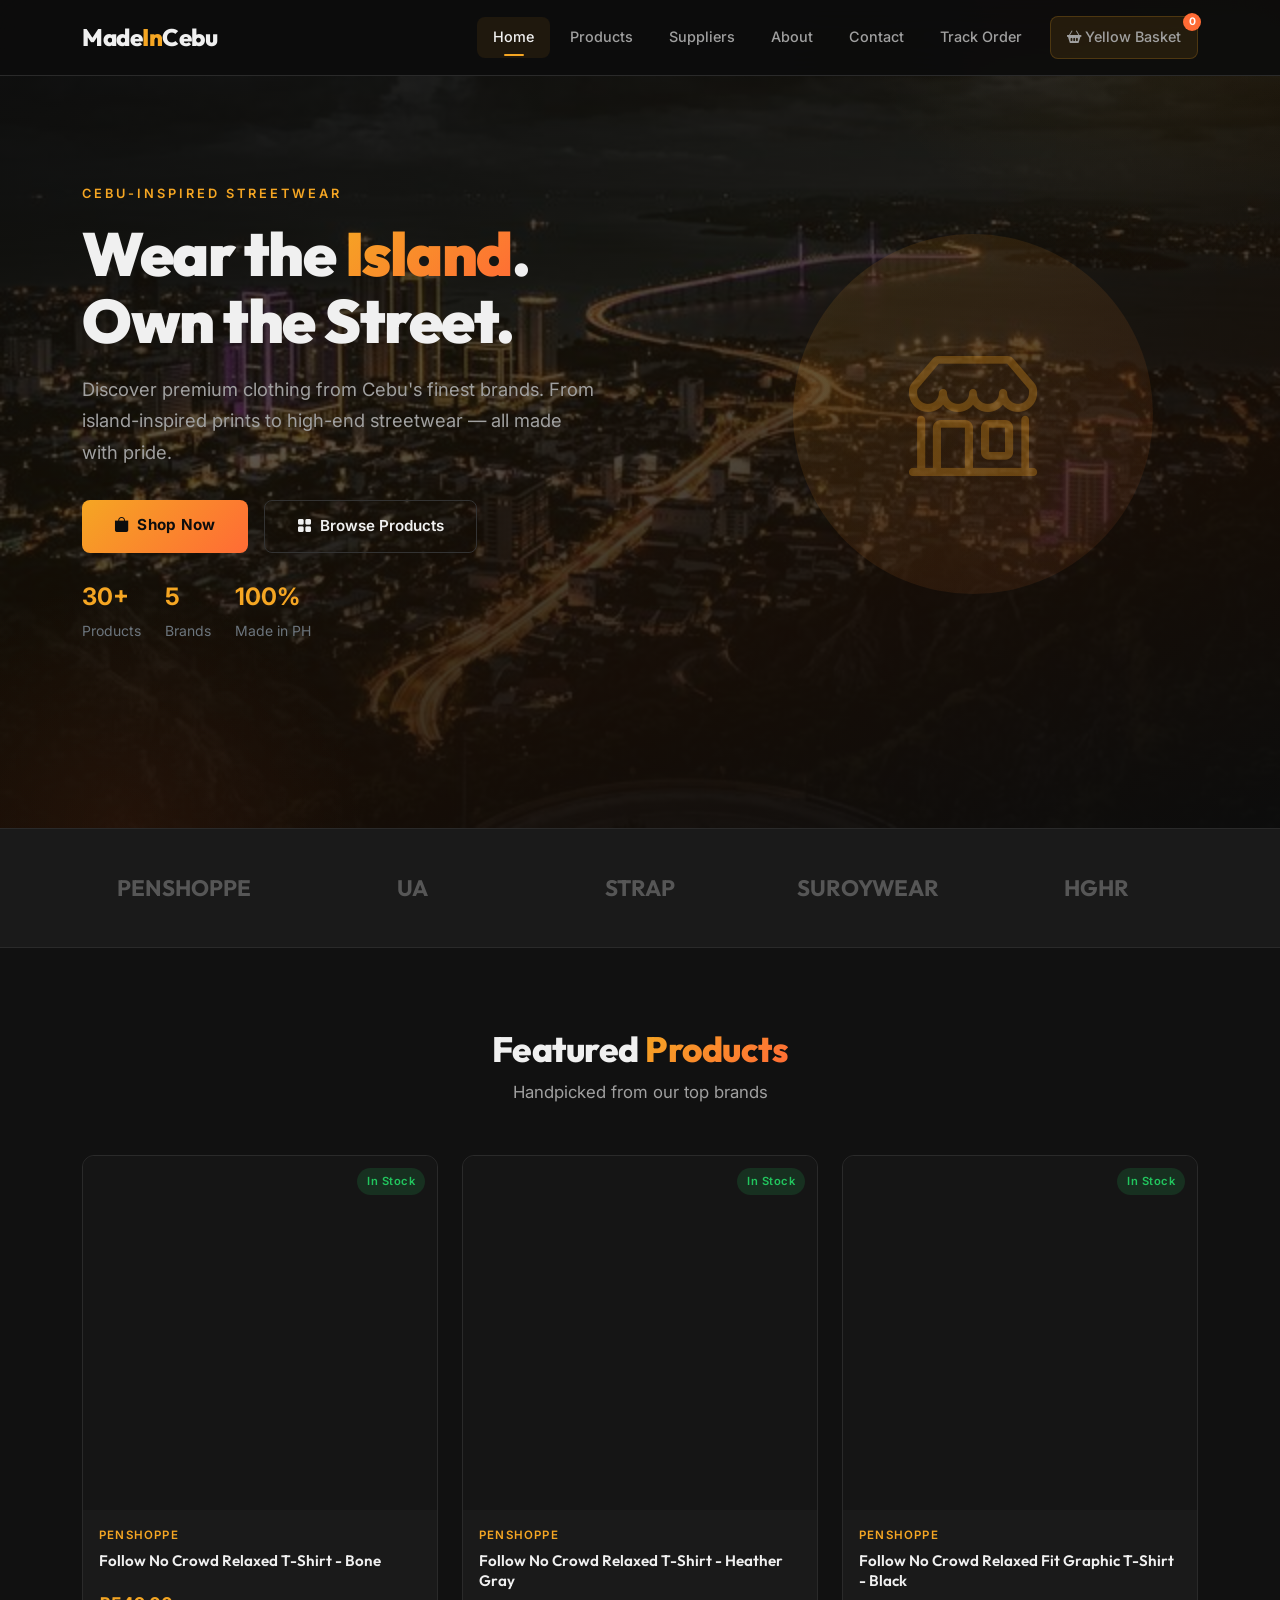
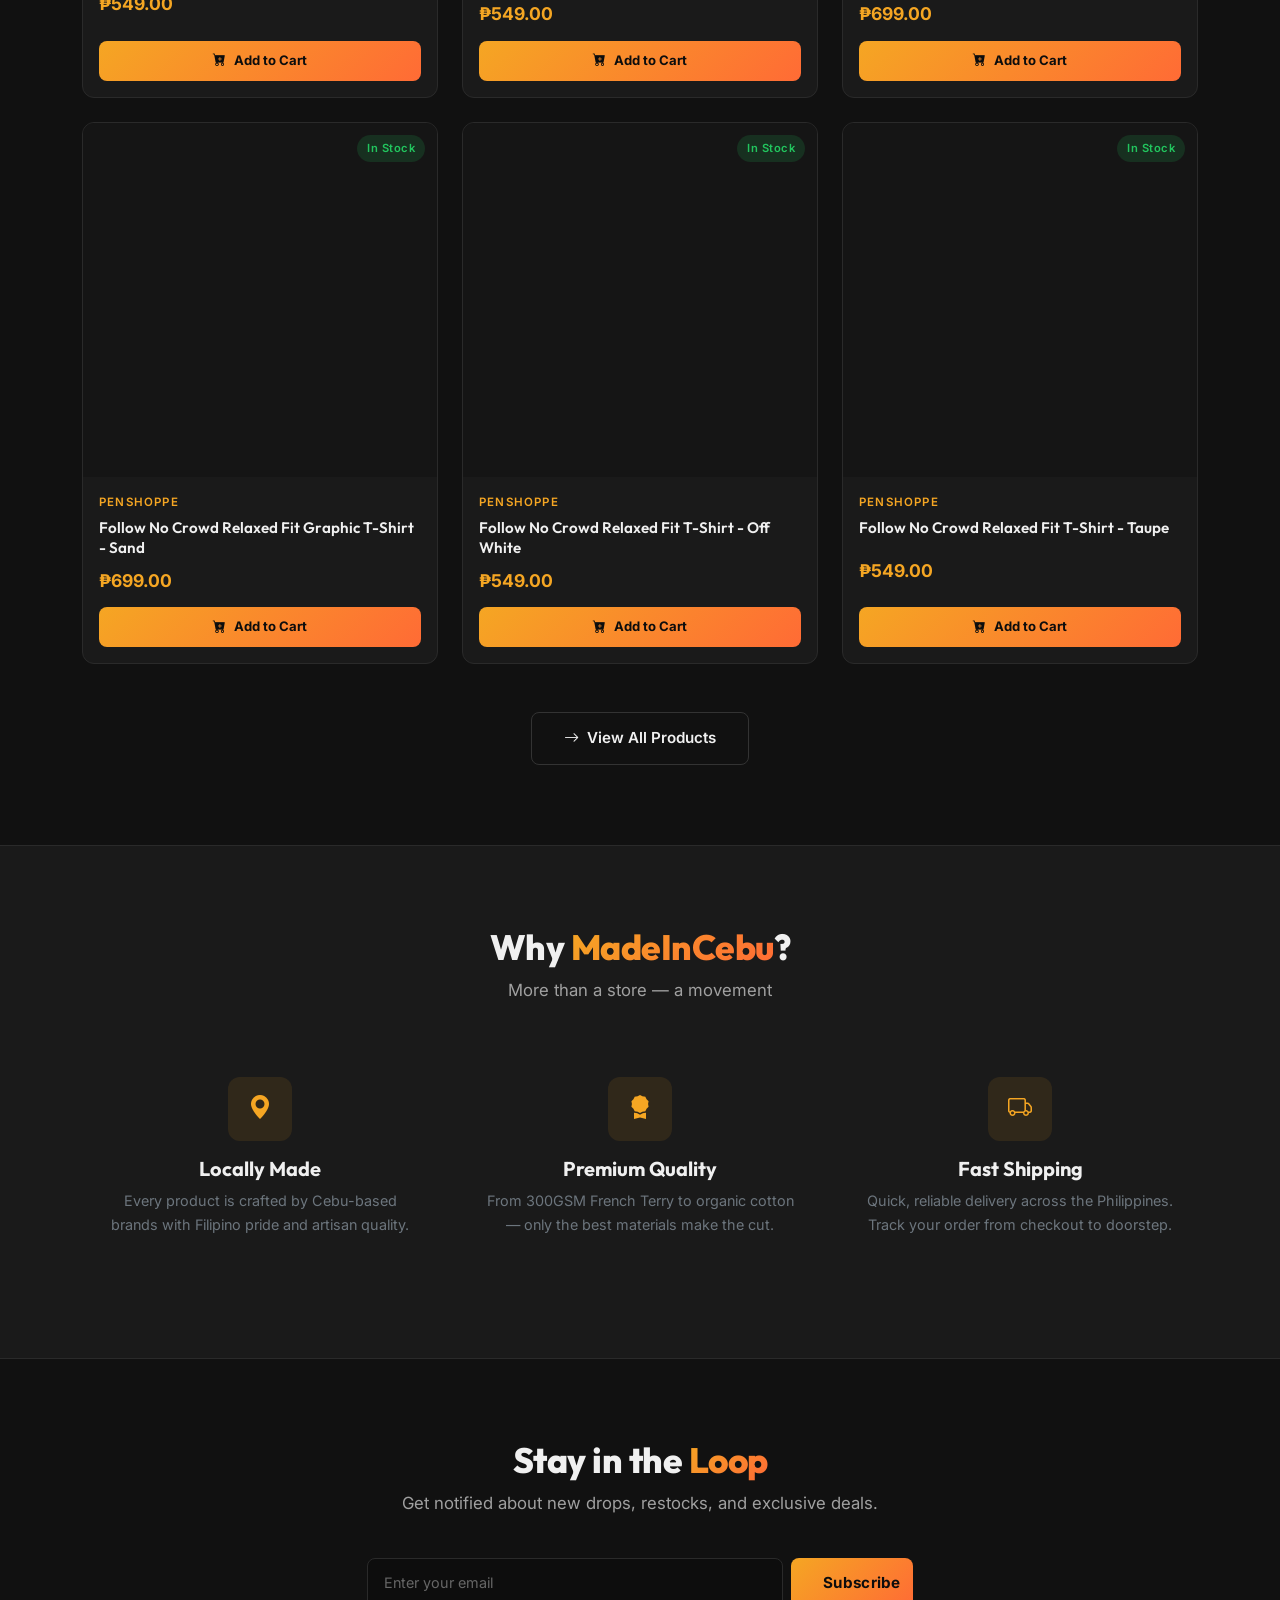
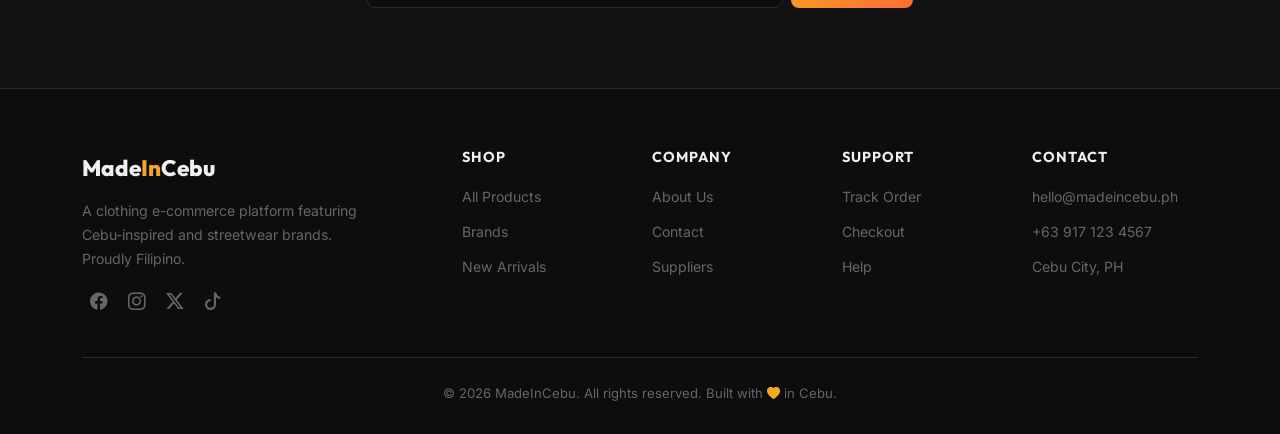
==== views/index.html @ ed2b70b2 "Initial" ====
<!DOCTYPE html>
<html lang="en">
<head>
  <meta charset="UTF-8">
  <meta name="viewport" content="width=device-width, initial-scale=1.0">
  <title>MadeInCebu — Cebu-Inspired Streetwear</title>
  <meta name="description" content="MadeInCebu is an online clothing store featuring Cebu-inspired and streetwear brands like Penshoppe, UA, Strap, SuroyWear, and HGHR.">
  <link href="https://cdn.jsdelivr.net/npm/bootstrap@5.3.3/dist/css/bootstrap.min.css" rel="stylesheet">
  <link href="https://cdn.jsdelivr.net/npm/bootstrap-icons@1.11.3/font/bootstrap-icons.min.css" rel="stylesheet">
  <link href="../styles/styles.css" rel="stylesheet">
</head>
<body>

  <!-- NAVBAR -->
  <nav class="navbar navbar-expand-lg navbar-mcebu fixed-top" id="mainNav">
    <div class="container">
      <a class="navbar-brand navbar-brand-mcebu" href="index.html">Made<span>In</span>Cebu</a>
      <button class="navbar-toggler navbar-toggler-mcebu" type="button" data-bs-toggle="collapse" data-bs-target="#navMenu">
        <span class="navbar-toggler-icon"></span>
      </button>
      <div class="collapse navbar-collapse" id="navMenu">
        <ul class="navbar-nav ms-auto align-items-lg-center gap-1">
          <li class="nav-item"><a class="nav-link active" href="index.html">Home</a></li>
          <li class="nav-item"><a class="nav-link" href="products.html">Products</a></li>
          <li class="nav-item"><a class="nav-link" href="suppliers.html">Suppliers</a></li>
          <li class="nav-item"><a class="nav-link" href="about.html">About</a></li>
          <li class="nav-item"><a class="nav-link" href="contact.html">Contact</a></li>
          <li class="nav-item"><a class="nav-link" href="order-status.html">Track Order</a></li>
          <li class="nav-item ms-lg-2">
            <a class="nav-link cart-btn" href="#" id="cartToggle">
              <i class="bi bi-basket2-fill"></i> Yellow Basket
              <span class="cart-badge" id="cartBadge">0</span>
            </a>
          </li>
        </ul>
      </div>
    </div>
  </nav>

  <!-- CART DRAWER -->
  <div class="cart-overlay" id="cartOverlay"></div>
  <div class="cart-drawer" id="cartDrawer">
    <div class="cart-drawer-header">
      <h5><i class="bi bi-basket2-fill" style="color:var(--primary)"></i> Yellow <span>Basket</span></h5>
      <button class="cart-close-btn" id="cartClose"><i class="bi bi-x-lg"></i></button>
    </div>
    <div class="cart-drawer-body" id="cartBody">
      <div class="cart-empty-msg" id="cartEmpty">
        <i class="bi bi-basket"></i>
        <p>Your basket is empty</p>
        <a href="products.html" class="btn btn-sm btn-outline-mcebu mt-2">Browse Products</a>
      </div>
      <div id="cartItems"></div>
    </div>
    <div class="cart-drawer-footer">
      <div class="cart-total-row">
        <span class="cart-total-label">Total</span>
        <span class="cart-total-value" id="cartTotal">₱0.00</span>
      </div>
      <a href="checkout.html" class="btn btn-checkout" id="checkoutBtn" disabled>Proceed to Checkout</a>
    </div>
  </div>

  <!-- HERO -->
  <section class="hero-section">
    <div class="container position-relative" style="z-index:2">
      <div class="row align-items-center">
        <div class="col-lg-7">
          <p class="text-uppercase fw-semibold mb-3" style="color:var(--primary);letter-spacing:3px;font-size:0.8rem;">Cebu-Inspired Streetwear</p>
          <h1 class="hero-title fade-in-up">Wear the <span class="text-gradient">Island</span>.<br>Own the Street.</h1>
          <p class="hero-subtitle fade-in-up stagger-1">Discover premium clothing from Cebu's finest brands. From island-inspired prints to high-end streetwear — all made with pride.</p>
          <div class="d-flex gap-3 flex-wrap fade-in-up stagger-2">
            <a href="products.html" class="btn btn-primary-mcebu"><i class="bi bi-bag-fill me-2"></i>Shop Now</a>
            <a href="products.html" class="btn btn-outline-mcebu"><i class="bi bi-grid-fill me-2"></i>Browse Products</a>
          </div>
          <div class="d-flex gap-4 mt-4 fade-in-up stagger-3">
            <div><span class="fw-bold fs-4" style="color:var(--primary)">30+</span><br><small class="text-secondary">Products</small></div>
            <div><span class="fw-bold fs-4" style="color:var(--primary)">5</span><br><small class="text-secondary">Brands</small></div>
            <div><span class="fw-bold fs-4" style="color:var(--primary)">100%</span><br><small class="text-secondary">Made in PH</small></div>
          </div>
        </div>
        <div class="col-lg-5 d-none d-lg-block text-center">
          <div style="width:360px;height:360px;border-radius:50%;background:linear-gradient(135deg,rgba(245,166,35,0.12),rgba(255,107,53,0.08));display:flex;align-items:center;justify-content:center;margin:0 auto;">
            <i class="bi bi-shop" style="font-size:8rem;color:rgba(245,166,35,0.3)"></i>
          </div>
        </div>
      </div>
    </div>
  </section>

  <!-- BRAND STRIP -->
  <section class="brand-strip">
    <div class="container">
      <div class="row align-items-center text-center g-4">
        <div class="col"><div class="brand-logo">PENSHOPPE</div></div>
        <div class="col"><div class="brand-logo">UA</div></div>
        <div class="col"><div class="brand-logo">STRAP</div></div>
        <div class="col"><div class="brand-logo">SUROYWEAR</div></div>
        <div class="col"><div class="brand-logo">HGHR</div></div>
      </div>
    </div>
  </section>

  <!-- FEATURED PRODUCTS -->
  <section class="section-padding">
    <div class="container">
      <div class="text-center mb-5">
        <h2 class="section-title">Featured <span class="text-gradient">Products</span></h2>
        <p class="section-subtitle">Handpicked from our top brands</p>
      </div>
      <div class="row g-4" id="featuredProducts">
        <!-- Loaded by JS -->
      </div>
      <div class="text-center mt-5">
        <a href="products.html" class="btn btn-outline-mcebu"><i class="bi bi-arrow-right me-2"></i>View All Products</a>
      </div>
    </div>
  </section>

  <!-- WHY MADEINCÉBU -->
  <section class="section-padding" style="background:var(--bg-card);border-top:1px solid var(--border-color);border-bottom:1px solid var(--border-color);">
    <div class="container">
      <div class="text-center mb-5">
        <h2 class="section-title">Why <span class="text-gradient">MadeInCebu</span>?</h2>
        <p class="section-subtitle">More than a store — a movement</p>
      </div>
      <div class="row g-4">
        <div class="col-md-4">
          <div class="text-center p-4">
            <div style="width:64px;height:64px;border-radius:var(--radius-md);background:rgba(245,166,35,0.1);display:flex;align-items:center;justify-content:center;margin:0 auto 16px;font-size:1.5rem;color:var(--primary)"><i class="bi bi-geo-alt-fill"></i></div>
            <h5 class="fw-bold mb-2">Locally Made</h5>
            <p class="text-secondary" style="font-size:0.9rem">Every product is crafted by Cebu-based brands with Filipino pride and artisan quality.</p>
          </div>
        </div>
        <div class="col-md-4">
          <div class="text-center p-4">
            <div style="width:64px;height:64px;border-radius:var(--radius-md);background:rgba(245,166,35,0.1);display:flex;align-items:center;justify-content:center;margin:0 auto 16px;font-size:1.5rem;color:var(--primary)"><i class="bi bi-award-fill"></i></div>
            <h5 class="fw-bold mb-2">Premium Quality</h5>
            <p class="text-secondary" style="font-size:0.9rem">From 300GSM French Terry to organic cotton — only the best materials make the cut.</p>
          </div>
        </div>
        <div class="col-md-4">
          <div class="text-center p-4">
            <div style="width:64px;height:64px;border-radius:var(--radius-md);background:rgba(245,166,35,0.1);display:flex;align-items:center;justify-content:center;margin:0 auto 16px;font-size:1.5rem;color:var(--primary)"><i class="bi bi-truck"></i></div>
            <h5 class="fw-bold mb-2">Fast Shipping</h5>
            <p class="text-secondary" style="font-size:0.9rem">Quick, reliable delivery across the Philippines. Track your order from checkout to doorstep.</p>
          </div>
        </div>
      </div>
    </div>
  </section>

  <!-- NEWSLETTER -->
  <section class="section-padding">
    <div class="container">
      <div class="row justify-content-center">
        <div class="col-lg-6 text-center">
          <h2 class="section-title">Stay in the <span class="text-gradient">Loop</span></h2>
          <p class="section-subtitle">Get notified about new drops, restocks, and exclusive deals.</p>
          <form class="d-flex gap-2" onsubmit="event.preventDefault();showToast('Thanks for subscribing!');">
            <input type="email" class="form-control form-control-dark flex-grow-1" placeholder="Enter your email" required>
            <button type="submit" class="btn btn-primary-mcebu" style="white-space:nowrap">Subscribe</button>
          </form>
        </div>
      </div>
    </div>
  </section>

  <!-- FOOTER -->
  <footer class="footer-mcebu">
    <div class="container">
      <div class="row g-4">
        <div class="col-lg-4">
          <div class="footer-brand">Made<span>In</span>Cebu</div>
          <p class="footer-text">A clothing e-commerce platform featuring Cebu-inspired and streetwear brands. Proudly Filipino.</p>
          <div class="footer-social mt-3">
            <a href="#"><i class="bi bi-facebook"></i></a>
            <a href="#"><i class="bi bi-instagram"></i></a>
            <a href="#"><i class="bi bi-twitter-x"></i></a>
            <a href="#"><i class="bi bi-tiktok"></i></a>
          </div>
        </div>
        <div class="col-6 col-lg-2">
          <h6 class="footer-heading">Shop</h6>
          <ul class="footer-links">
            <li><a href="products.html">All Products</a></li>
            <li><a href="suppliers.html">Brands</a></li>
            <li><a href="products.html">New Arrivals</a></li>
          </ul>
        </div>
        <div class="col-6 col-lg-2">
          <h6 class="footer-heading">Company</h6>
          <ul class="footer-links">
            <li><a href="about.html">About Us</a></li>
            <li><a href="contact.html">Contact</a></li>
            <li><a href="suppliers.html">Suppliers</a></li>
          </ul>
        </div>
        <div class="col-6 col-lg-2">
          <h6 class="footer-heading">Support</h6>
          <ul class="footer-links">
            <li><a href="order-status.html">Track Order</a></li>
            <li><a href="checkout.html">Checkout</a></li>
            <li><a href="contact.html">Help</a></li>
          </ul>
        </div>
        <div class="col-6 col-lg-2">
          <h6 class="footer-heading">Contact</h6>
          <ul class="footer-links">
            <li><a href="mailto:hello@madeincebu.ph">hello@madeincebu.ph</a></li>
            <li><a href="tel:+639171234567">+63 917 123 4567</a></li>
            <li><a href="#">Cebu City, PH</a></li>
          </ul>
        </div>
      </div>
      <div class="footer-bottom">
        &copy; 2026 MadeInCebu. All rights reserved. Built with <i class="bi bi-heart-fill" style="color:var(--primary)"></i> in Cebu.
      </div>
    </div>
  </footer>

  <!-- TOAST -->
  <div class="toast-mcebu" id="toastNotif"><i class="bi bi-check-circle-fill"></i> <span id="toastMsg"></span></div>

  <script src="https://cdn.jsdelivr.net/npm/bootstrap@5.3.3/dist/js/bootstrap.bundle.min.js"></script>
  <script src="../js/cart.js"></script>
  <script src="../js/app.js"></script>
</body>
</html>
---- styles/styles.css ----
/* ============================================
   MadeInCebu — Design System
   ============================================ */

@import url('https://fonts.googleapis.com/css2?family=Inter:wght@300;400;500;600;700;800;900&family=Outfit:wght@400;500;600;700;800&display=swap');

/* ---------- CSS Variables ---------- */
:root {
  --primary: #f5a623;
  --primary-dark: #d4891a;
  --primary-light: #ffd77a;
  --accent: #ff6b35;
  --bg-dark: #0d0d0d;
  --bg-card: #1a1a1a;
  --bg-card-hover: #222222;
  --bg-glass: rgba(26, 26, 26, 0.85);
  --bg-body: #111111;
  --text-primary: #f0f0f0;
  --text-secondary: #a0a0a0;
  --text-muted: #666666;
  --border-color: #2a2a2a;
  --border-light: #333333;
  --success: #22c55e;
  --danger: #ef4444;
  --warning: #f5a623;
  --info: #3b82f6;
  --radius-sm: 8px;
  --radius-md: 12px;
  --radius-lg: 16px;
  --radius-xl: 24px;
  --shadow-sm: 0 2px 8px rgba(0,0,0,0.3);
  --shadow-md: 0 4px 20px rgba(0,0,0,0.4);
  --shadow-lg: 0 8px 40px rgba(0,0,0,0.5);
  --shadow-glow: 0 0 30px rgba(245, 166, 35, 0.15);
  --transition: all 0.3s cubic-bezier(0.4, 0, 0.2, 1);
  --font-body: 'Inter', sans-serif;
  --font-heading: 'Outfit', sans-serif;
}

/* ---------- Reset & Base ---------- */
*, *::before, *::after { box-sizing: border-box; margin: 0; padding: 0; }

html { scroll-behavior: smooth; }

body {
  font-family: var(--font-body);
  background: var(--bg-body);
  color: var(--text-primary);
  line-height: 1.7;
  -webkit-font-smoothing: antialiased;
  overflow-x: hidden;
}

a { color: var(--primary); text-decoration: none; transition: var(--transition); }
a:hover { color: var(--primary-light); }

img { max-width: 100%; height: auto; display: block; }

h1, h2, h3, h4, h5, h6 {
  font-family: var(--font-heading);
  font-weight: 700;
  line-height: 1.2;
  color: var(--text-primary);
}

/* ---------- Utility Classes ---------- */
.section-padding { padding: 80px 0; }
.section-title {
  font-size: 2.2rem;
  font-weight: 800;
  letter-spacing: -0.5px;
  margin-bottom: 0.5rem;
}
.section-subtitle {
  color: var(--text-secondary);
  font-size: 1.05rem;
  margin-bottom: 2.5rem;
}
.text-gradient {
  background: linear-gradient(135deg, var(--primary), var(--accent));
  -webkit-background-clip: text;
  -webkit-text-fill-color: transparent;
  background-clip: text;
}
.badge-stock {
  font-size: 0.7rem;
  padding: 4px 10px;
  border-radius: 20px;
  font-weight: 600;
  letter-spacing: 0.5px;
}
.badge-in-stock { background: rgba(34,197,94,0.15); color: var(--success); }
.badge-low-stock { background: rgba(245,166,35,0.15); color: var(--warning); }
.badge-out-stock { background: rgba(239,68,68,0.15); color: var(--danger); }

/* ---------- Scrollbar ---------- */
::-webkit-scrollbar { width: 8px; }
::-webkit-scrollbar-track { background: var(--bg-dark); }
::-webkit-scrollbar-thumb { background: #333; border-radius: 4px; }
::-webkit-scrollbar-thumb:hover { background: #555; }

/* ============================================
   NAVBAR
   ============================================ */
.navbar-mcebu {
  background: rgba(13,13,13,0.92);
  backdrop-filter: blur(20px);
  -webkit-backdrop-filter: blur(20px);
  border-bottom: 1px solid var(--border-color);
  padding: 12px 0;
  transition: var(--transition);
  z-index: 1050;
}
.navbar-mcebu.scrolled {
  padding: 8px 0;
  box-shadow: var(--shadow-md);
}
.navbar-brand-mcebu {
  font-family: var(--font-heading);
  font-weight: 800;
  font-size: 1.5rem;
  color: var(--text-primary) !important;
  letter-spacing: -0.5px;
}
.navbar-brand-mcebu span { color: var(--primary); }
.navbar-mcebu .nav-link {
  color: var(--text-secondary) !important;
  font-weight: 500;
  font-size: 0.9rem;
  padding: 8px 16px !important;
  border-radius: var(--radius-sm);
  transition: var(--transition);
  position: relative;
}
.navbar-mcebu .nav-link:hover,
.navbar-mcebu .nav-link.active {
  color: var(--text-primary) !important;
  background: rgba(245,166,35,0.08);
}
.navbar-mcebu .nav-link.active::after {
  content: '';
  position: absolute;
  bottom: 2px;
  left: 50%;
  transform: translateX(-50%);
  width: 20px;
  height: 2px;
  background: var(--primary);
  border-radius: 2px;
}

/* Cart Badge */
.cart-btn {
  position: relative;
  background: rgba(245,166,35,0.1);
  border: 1px solid rgba(245,166,35,0.2);
  color: var(--primary) !important;
  padding: 8px 16px !important;
  border-radius: var(--radius-sm);
  font-weight: 600;
  cursor: pointer;
}
.cart-btn:hover { background: rgba(245,166,35,0.2); }
.cart-badge {
  position: absolute;
  top: -4px;
  right: -4px;
  background: var(--accent);
  color: #fff;
  font-size: 0.65rem;
  width: 18px;
  height: 18px;
  border-radius: 50%;
  display: flex;
  align-items: center;
  justify-content: center;
  font-weight: 700;
}

/* Mobile toggle */
.navbar-toggler-mcebu {
  border: 1px solid var(--border-light);
  padding: 6px 10px;
  border-radius: var(--radius-sm);
}
.navbar-toggler-mcebu .navbar-toggler-icon {
  background-image: url("data:image/svg+xml,%3Csvg xmlns='http://www.w3.org/2000/svg' width='24' height='24' viewBox='0 0 24 24' fill='none' stroke='%23f0f0f0' stroke-width='2'%3E%3Cline x1='3' y1='6' x2='21' y2='6'/%3E%3Cline x1='3' y1='12' x2='21' y2='12'/%3E%3Cline x1='3' y1='18' x2='21' y2='18'/%3E%3C/svg%3E");
}

/* ============================================
   HERO
   ============================================ */
.hero-section {
  min-height: 92vh;
  display: flex;
  align-items: center;
  background-color: #0d0d0d;
  background-image: 
    linear-gradient(160deg, rgba(13,13,13,0.95) 0%, rgba(26,18,7,0.7) 40%, rgba(26,15,7,0.85) 70%, rgba(13,13,13,0.95) 100%),
    url('../images/cebu-island.png');
  background-size: cover;
  background-position: center;
  position: relative;
  overflow: hidden;
}
.hero-section::before {
  content: '';
  position: absolute;
  top: -50%;
  right: -20%;
  width: 700px;
  height: 700px;
  background: radial-gradient(circle, rgba(245,166,35,0.08) 0%, transparent 70%);
  border-radius: 50%;
  animation: heroPulse 8s ease-in-out infinite;
}
.hero-section::after {
  content: '';
  position: absolute;
  bottom: -30%;
  left: -10%;
  width: 500px;
  height: 500px;
  background: radial-gradient(circle, rgba(255,107,53,0.06) 0%, transparent 70%);
  border-radius: 50%;
  animation: heroPulse 10s ease-in-out infinite reverse;
}
@keyframes heroPulse {
  0%, 100% { transform: scale(1); opacity: 0.6; }
  50% { transform: scale(1.15); opacity: 1; }
}
.hero-title {
  font-size: 3.8rem;
  font-weight: 900;
  letter-spacing: -1.5px;
  line-height: 1.1;
  margin-bottom: 1.2rem;
}
.hero-subtitle {
  font-size: 1.15rem;
  color: var(--text-secondary);
  max-width: 520px;
  margin-bottom: 2rem;
}

/* ---------- Buttons ---------- */
.btn-primary-mcebu {
  background: linear-gradient(135deg, var(--primary), var(--accent));
  border: none;
  color: #0d0d0d;
  font-weight: 700;
  padding: 14px 32px;
  border-radius: var(--radius-sm);
  font-size: 0.95rem;
  letter-spacing: 0.3px;
  transition: var(--transition);
  position: relative;
  overflow: hidden;
}
.btn-primary-mcebu::before {
  content: '';
  position: absolute;
  top: 0; left: -100%;
  width: 100%; height: 100%;
  background: linear-gradient(90deg, transparent, rgba(255,255,255,0.2), transparent);
  transition: left 0.5s;
}
.btn-primary-mcebu:hover { transform: translateY(-2px); box-shadow: 0 8px 25px rgba(245,166,35,0.3); color: #0d0d0d; }
.btn-primary-mcebu:hover::before { left: 100%; }

.btn-outline-mcebu {
  background: transparent;
  border: 1px solid var(--border-light);
  color: var(--text-primary);
  font-weight: 600;
  padding: 14px 32px;
  border-radius: var(--radius-sm);
  font-size: 0.95rem;
  transition: var(--transition);
}
.btn-outline-mcebu:hover {
  border-color: var(--primary);
  color: var(--primary);
  background: rgba(245,166,35,0.05);
  transform: translateY(-2px);
}

.btn-sm-mcebu {
  padding: 8px 18px;
  font-size: 0.82rem;
  border-radius: var(--radius-sm);
}

.btn-add-cart {
  background: linear-gradient(135deg, var(--primary), var(--accent));
  border: none;
  color: #0d0d0d;
  font-weight: 700;
  padding: 10px 20px;
  border-radius: var(--radius-sm);
  font-size: 0.82rem;
  width: 100%;
  transition: var(--transition);
}
.btn-add-cart:hover {
  transform: translateY(-2px);
  box-shadow: 0 6px 20px rgba(245,166,35,0.25);
  color: #0d0d0d;
}

/* ============================================
   PRODUCTS
   ============================================ */
.product-card {
  background: var(--bg-card);
  border: 1px solid var(--border-color);
  border-radius: var(--radius-md);
  overflow: hidden;
  transition: var(--transition);
  height: 100%;
  display: flex;
  flex-direction: column;
}
.product-card:hover {
  transform: translateY(-6px);
  border-color: rgba(245,166,35,0.2);
  box-shadow: var(--shadow-glow);
}
.product-card-img {
  width: 100%;
  aspect-ratio: 1;
  object-fit: cover;
  background: #151515;
  transition: var(--transition);
}
.product-card:hover .product-card-img { transform: scale(1.05); }
.product-card-img-wrap { overflow: hidden; position: relative; }
.product-card-img-wrap .badge-stock {
  position: absolute;
  top: 12px;
  right: 12px;
  z-index: 2;
}
.product-card-body {
  padding: 16px;
  flex: 1;
  display: flex;
  flex-direction: column;
}
.product-card-brand {
  font-size: 0.72rem;
  text-transform: uppercase;
  letter-spacing: 1.2px;
  color: var(--primary);
  font-weight: 600;
  margin-bottom: 6px;
}
.product-card-name {
  font-family: var(--font-heading);
  font-weight: 600;
  font-size: 0.95rem;
  margin-bottom: 8px;
  color: var(--text-primary);
  line-height: 1.3;
  display: -webkit-box;
  -webkit-line-clamp: 2;
  -webkit-box-orient: vertical;
  overflow: hidden;
}
.product-card-price {
  font-weight: 700;
  font-size: 1.1rem;
  color: var(--primary);
  margin-bottom: 12px;
  margin-top: auto;
}
.product-card-price .original-price {
  color: var(--text-muted);
  text-decoration: line-through;
  font-size: 0.85rem;
  font-weight: 400;
  margin-left: 6px;
}

/* ============================================
   BRAND STRIP
   ============================================ */
.brand-strip {
  background: var(--bg-card);
  border-top: 1px solid var(--border-color);
  border-bottom: 1px solid var(--border-color);
  padding: 40px 0;
}
.brand-logo {
  opacity: 0.45;
  transition: var(--transition);
  font-family: var(--font-heading);
  font-size: 1.4rem;
  font-weight: 700;
  color: var(--text-secondary);
  text-align: center;
}
.brand-logo:hover { opacity: 1; color: var(--primary); }

/* ============================================
   FILTERS SIDEBAR
   ============================================ */
.filter-sidebar {
  background: var(--bg-card);
  border: 1px solid var(--border-color);
  border-radius: var(--radius-md);
  padding: 24px;
  position: sticky;
  top: 90px;
}
.filter-title {
  font-family: var(--font-heading);
  font-size: 1rem;
  font-weight: 700;
  margin-bottom: 16px;
  color: var(--text-primary);
}
.filter-group { margin-bottom: 24px; }
.filter-group label {
  font-size: 0.85rem;
  font-weight: 600;
  margin-bottom: 10px;
  display: block;
  color: var(--text-secondary);
  text-transform: uppercase;
  letter-spacing: 0.8px;
}

.form-check-input:checked {
  background-color: var(--primary);
  border-color: var(--primary);
}
.form-check-label { color: var(--text-secondary); font-size: 0.88rem; }

/* Search */
.search-input {
  background: var(--bg-dark);
  border: 1px solid var(--border-color);
  color: var(--text-primary);
  border-radius: var(--radius-sm);
  padding: 12px 16px 12px 42px;
  font-size: 0.9rem;
  transition: var(--transition);
  width: 100%;
}
.search-input:focus {
  outline: none;
  border-color: var(--primary);
  box-shadow: 0 0 0 3px rgba(245,166,35,0.1);
  background: var(--bg-card);
}
.search-input::placeholder { color: var(--text-muted); }
.search-wrap {
  position: relative;
}
.search-wrap .search-icon {
  position: absolute;
  left: 14px;
  top: 50%;
  transform: translateY(-50%);
  color: var(--text-muted);
  font-size: 0.9rem;
}

/* Price range */
.form-range::-webkit-slider-thumb { background: var(--primary); }
.form-range::-moz-range-thumb { background: var(--primary); }
.price-display {
  font-weight: 700;
  color: var(--primary);
  font-size: 0.9rem;
}

/* ============================================
   PRODUCT DETAIL PAGE
   ============================================ */
.detail-img {
  width: 100%;
  border-radius: var(--radius-md);
  background: var(--bg-card);
  border: 1px solid var(--border-color);
}
.detail-brand {
  font-size: 0.8rem;
  text-transform: uppercase;
  letter-spacing: 1.5px;
  color: var(--primary);
  font-weight: 600;
}
.detail-name {
  font-size: 2rem;
  font-weight: 800;
  margin: 8px 0 12px;
}
.detail-price {
  font-size: 1.8rem;
  font-weight: 700;
  color: var(--primary);
}
.detail-desc {
  color: var(--text-secondary);
  line-height: 1.8;
  margin: 20px 0;
}
.detail-specs { margin: 20px 0; }
.detail-specs dt {
  color: var(--text-muted);
  font-size: 0.82rem;
  text-transform: uppercase;
  letter-spacing: 0.8px;
  font-weight: 600;
}
.detail-specs dd {
  color: var(--text-primary);
  font-weight: 500;
  margin-bottom: 12px;
}
.size-btn {
  border: 1px solid var(--border-light);
  background: var(--bg-dark);
  color: var(--text-secondary);
  padding: 8px 18px;
  border-radius: var(--radius-sm);
  font-size: 0.82rem;
  font-weight: 600;
  cursor: pointer;
  transition: var(--transition);
}
.size-btn:hover, .size-btn.active {
  border-color: var(--primary);
  color: var(--primary);
  background: rgba(245,166,35,0.08);
}

/* ============================================
   REVIEWS
   ============================================ */
.review-card {
  background: var(--bg-card);
  border: 1px solid var(--border-color);
  border-radius: var(--radius-md);
  padding: 20px;
  margin-bottom: 16px;
}
.review-author {
  font-weight: 600;
  color: var(--text-primary);
}
.review-date {
  font-size: 0.78rem;
  color: var(--text-muted);
}
.review-stars { color: var(--primary); font-size: 0.85rem; }
.review-text { color: var(--text-secondary); margin-top: 8px; font-size: 0.92rem; }

/* ============================================
   YELLOW BASKET (Cart Drawer)
   ============================================ */
.cart-overlay {
  position: fixed;
  inset: 0;
  background: rgba(0,0,0,0.6);
  z-index: 1060;
  opacity: 0;
  visibility: hidden;
  transition: var(--transition);
}
.cart-overlay.open { opacity: 1; visibility: visible; }

.cart-drawer {
  position: fixed;
  top: 0;
  right: -420px;
  width: 400px;
  max-width: 90vw;
  height: 100vh;
  background: var(--bg-dark);
  border-left: 1px solid var(--border-color);
  z-index: 1070;
  transition: right 0.35s cubic-bezier(0.4, 0, 0.2, 1);
  display: flex;
  flex-direction: column;
}
.cart-drawer.open { right: 0; }

.cart-drawer-header {
  padding: 20px 24px;
  border-bottom: 1px solid var(--border-color);
  display: flex;
  align-items: center;
  justify-content: space-between;
}
.cart-drawer-header h5 {
  font-family: var(--font-heading);
  font-weight: 700;
  margin: 0;
  font-size: 1.1rem;
}
.cart-drawer-header h5 span { color: var(--primary); }
.cart-close-btn {
  background: none;
  border: none;
  color: var(--text-secondary);
  font-size: 1.3rem;
  cursor: pointer;
  padding: 4px;
  transition: var(--transition);
}
.cart-close-btn:hover { color: var(--text-primary); }

.cart-drawer-body {
  flex: 1;
  overflow-y: auto;
  padding: 16px 24px;
}
.cart-item {
  display: flex;
  gap: 14px;
  padding: 14px 0;
  border-bottom: 1px solid var(--border-color);
  align-items: center;
}
.cart-item-img {
  width: 64px;
  height: 64px;
  border-radius: var(--radius-sm);
  object-fit: cover;
  background: var(--bg-card);
  flex-shrink: 0;
}
.cart-item-info { flex: 1; min-width: 0; }
.cart-item-name {
  font-weight: 600;
  font-size: 0.85rem;
  color: var(--text-primary);
  white-space: nowrap;
  overflow: hidden;
  text-overflow: ellipsis;
}
.cart-item-brand { font-size: 0.72rem; color: var(--text-muted); text-transform: uppercase; letter-spacing: 0.8px; }
.cart-item-price { font-weight: 700; color: var(--primary); font-size: 0.9rem; }
.cart-item-qty {
  display: flex;
  align-items: center;
  gap: 8px;
  margin-top: 6px;
}
.qty-btn {
  width: 26px;
  height: 26px;
  border-radius: 6px;
  border: 1px solid var(--border-light);
  background: var(--bg-card);
  color: var(--text-primary);
  display: flex;
  align-items: center;
  justify-content: center;
  font-size: 0.85rem;
  cursor: pointer;
  transition: var(--transition);
}
.qty-btn:hover { border-color: var(--primary); color: var(--primary); }
.qty-value { font-weight: 600; font-size: 0.85rem; min-width: 20px; text-align: center; }
.cart-item-remove {
  background: none;
  border: none;
  color: var(--text-muted);
  cursor: pointer;
  font-size: 0.9rem;
  padding: 4px;
  transition: var(--transition);
}
.cart-item-remove:hover { color: var(--danger); }
.cart-empty-msg {
  text-align: center;
  padding: 60px 20px;
  color: var(--text-muted);
}
.cart-empty-msg i { font-size: 3rem; margin-bottom: 16px; display: block; color: var(--border-light); }

.cart-drawer-footer {
  padding: 20px 24px;
  border-top: 1px solid var(--border-color);
}
.cart-total-row {
  display: flex;
  justify-content: space-between;
  align-items: center;
  margin-bottom: 16px;
}
.cart-total-label { font-weight: 600; color: var(--text-secondary); }
.cart-total-value { font-weight: 800; font-size: 1.3rem; color: var(--primary); }
.btn-checkout {
  background: linear-gradient(135deg, var(--primary), var(--accent));
  border: none;
  color: #0d0d0d;
  font-weight: 700;
  padding: 14px;
  border-radius: var(--radius-sm);
  width: 100%;
  font-size: 0.95rem;
  cursor: pointer;
  transition: var(--transition);
}
.btn-checkout:hover {
  transform: translateY(-2px);
  box-shadow: 0 6px 20px rgba(245,166,35,0.3);
}
.btn-checkout:disabled { opacity: 0.5; transform: none; cursor: not-allowed; }

/* ============================================
   CHECKOUT PAGE
   ============================================ */
.checkout-section { background: var(--bg-body); }
.checkout-card {
  background: var(--bg-card);
  border: 1px solid var(--border-color);
  border-radius: var(--radius-md);
  padding: 28px;
}
.checkout-card h5 {
  font-family: var(--font-heading);
  font-weight: 700;
  margin-bottom: 20px;
  font-size: 1.1rem;
}
.form-control-dark {
  background: var(--bg-dark);
  border: 1px solid var(--border-color);
  color: var(--text-primary);
  border-radius: var(--radius-sm);
  padding: 12px 16px;
  font-size: 0.9rem;
  transition: var(--transition);
}
.form-control-dark:focus {
  outline: none;
  border-color: var(--primary);
  box-shadow: 0 0 0 3px rgba(245,166,35,0.1);
  background: var(--bg-card);
  color: var(--text-primary);
}
.form-control-dark::placeholder { color: var(--text-muted); }
.form-label-dark {
  color: var(--text-secondary);
  font-weight: 600;
  font-size: 0.82rem;
  text-transform: uppercase;
  letter-spacing: 0.6px;
  margin-bottom: 6px;
}

/* ============================================
   ORDER STATUS
   ============================================ */
.order-tracker {
  display: flex;
  justify-content: space-between;
  position: relative;
  margin: 40px 0;
}
.order-tracker::before {
  content: '';
  position: absolute;
  top: 24px;
  left: 10%;
  right: 10%;
  height: 3px;
  background: var(--border-color);
  z-index: 0;
}
.order-tracker .progress-bar-fill {
  position: absolute;
  top: 24px;
  left: 10%;
  height: 3px;
  background: linear-gradient(90deg, var(--primary), var(--accent));
  z-index: 1;
  transition: width 1s ease;
  border-radius: 3px;
  width: 0%;
  max-width: 80%; /* Total width of the track line */
}
.tracker-step {
  text-align: center;
  z-index: 2;
  flex: 1;
}
.tracker-icon {
  width: 50px;
  height: 50px;
  border-radius: 50%;
  background: var(--bg-card);
  border: 3px solid var(--border-color);
  display: flex;
  align-items: center;
  justify-content: center;
  margin: 0 auto 10px;
  font-size: 1.1rem;
  color: var(--text-muted);
  transition: var(--transition);
}
.tracker-step.active .tracker-icon {
  background: linear-gradient(135deg, var(--primary), var(--accent));
  border-color: var(--primary);
  color: #0d0d0d;
}
.tracker-step.completed .tracker-icon {
  background: var(--success);
  border-color: var(--success);
  color: #fff;
}
.tracker-label {
  font-size: 0.8rem;
  font-weight: 600;
  color: var(--text-muted);
  transition: var(--transition);
}
.tracker-step.active .tracker-label,
.tracker-step.completed .tracker-label { color: var(--text-primary); }

/* ============================================
   SUPPLIERS / ABOUT / CONTACT
   ============================================ */
.supplier-card {
  background: var(--bg-card);
  border: 1px solid var(--border-color);
  border-radius: var(--radius-md);
  padding: 32px;
  text-align: center;
  transition: var(--transition);
  height: 100%;
}
.supplier-card:hover {
  transform: translateY(-6px);
  border-color: rgba(245,166,35,0.2);
  box-shadow: var(--shadow-glow);
}
.supplier-logo {
  font-family: var(--font-heading);
  font-size: 1.8rem;
  font-weight: 800;
  color: var(--primary);
  margin-bottom: 12px;
}
.supplier-desc {
  color: var(--text-secondary);
  font-size: 0.9rem;
  margin-bottom: 20px;
}

.about-card {
  background: var(--bg-card);
  border: 1px solid var(--border-color);
  border-radius: var(--radius-md);
  padding: 32px;
  text-align: center;
  transition: var(--transition);
}
.about-card:hover {
  border-color: rgba(245,166,35,0.15);
}
.founder-avatar {
  width: 80px;
  height: 80px;
  border-radius: 50%;
  background: linear-gradient(135deg, var(--primary), var(--accent));
  display: flex;
  align-items: center;
  justify-content: center;
  margin: 0 auto 16px;
  font-size: 1.8rem;
  color: #0d0d0d;
  font-weight: 800;
  font-family: var(--font-heading);
}

.contact-card {
  background: var(--bg-card);
  border: 1px solid var(--border-color);
  border-radius: var(--radius-md);
  padding: 28px;
}
.contact-icon {
  width: 48px;
  height: 48px;
  border-radius: var(--radius-sm);
  background: rgba(245,166,35,0.1);
  display: flex;
  align-items: center;
  justify-content: center;
  color: var(--primary);
  font-size: 1.2rem;
  margin-bottom: 12px;
}

/* ============================================
   PAGE HEADER (inner pages)
   ============================================ */
.page-header {
  background: linear-gradient(160deg, #0d0d0d, #1a1207, #0d0d0d);
  padding: 100px 0 50px;
  text-align: center;
  border-bottom: 1px solid var(--border-color);
}
.page-header h1 {
  font-size: 2.5rem;
  font-weight: 800;
}
.page-header p {
  color: var(--text-secondary);
  max-width: 500px;
  margin: 10px auto 0;
}

/* ============================================
   FOOTER
   ============================================ */
.footer-mcebu {
  background: var(--bg-dark);
  border-top: 1px solid var(--border-color);
  padding: 60px 0 30px;
}
.footer-brand {
  font-family: var(--font-heading);
  font-weight: 800;
  font-size: 1.4rem;
  color: var(--text-primary);
  margin-bottom: 12px;
}
.footer-brand span { color: var(--primary); }
.footer-text {
  color: var(--text-muted);
  font-size: 0.88rem;
  line-height: 1.7;
  max-width: 300px;
}
.footer-heading {
  font-family: var(--font-heading);
  font-weight: 700;
  font-size: 0.9rem;
  text-transform: uppercase;
  letter-spacing: 1px;
  color: var(--text-primary);
  margin-bottom: 16px;
}
.footer-links { list-style: none; padding: 0; }
.footer-links li { margin-bottom: 8px; }
.footer-links a {
  color: var(--text-muted);
  font-size: 0.88rem;
  transition: var(--transition);
}
.footer-links a:hover { color: var(--primary); padding-left: 4px; }
.footer-bottom {
  border-top: 1px solid var(--border-color);
  margin-top: 40px;
  padding-top: 24px;
  text-align: center;
  color: var(--text-muted);
  font-size: 0.82rem;
}
.footer-social a {
  color: var(--text-muted);
  font-size: 1.1rem;
  margin: 0 8px;
  transition: var(--transition);
}
.footer-social a:hover { color: var(--primary); transform: translateY(-2px); }

/* ============================================
   TOAST NOTIFICATION
   ============================================ */
.toast-mcebu {
  position: fixed;
  bottom: 24px;
  right: 24px;
  background: var(--bg-card);
  border: 1px solid rgba(245,166,35,0.3);
  border-radius: var(--radius-md);
  padding: 16px 24px;
  color: var(--text-primary);
  font-size: 0.9rem;
  font-weight: 500;
  z-index: 1100;
  box-shadow: var(--shadow-lg);
  transform: translateY(100px);
  opacity: 0;
  transition: all 0.4s cubic-bezier(0.4, 0, 0.2, 1);
}
.toast-mcebu.show { transform: translateY(0); opacity: 1; }
.toast-mcebu i { color: var(--primary); margin-right: 8px; }

/* ============================================
   ANIMATIONS
   ============================================ */
.fade-in-up {
  opacity: 0;
  transform: translateY(30px);
  animation: fadeInUp 0.6s forwards;
}
@keyframes fadeInUp {
  to { opacity: 1; transform: translateY(0); }
}
.stagger-1 { animation-delay: 0.1s; }
.stagger-2 { animation-delay: 0.2s; }
.stagger-3 { animation-delay: 0.3s; }
.stagger-4 { animation-delay: 0.4s; }

/* ============================================
   RESPONSIVE
   ============================================ */
@media (max-width: 991px) {
  .hero-title { font-size: 2.6rem; }
  .section-title { font-size: 1.8rem; }
  .filter-sidebar { position: static; margin-bottom: 24px; }
  .order-tracker { flex-wrap: wrap; gap: 16px; }
  .order-tracker::before, .order-tracker .progress-bar-fill { display: none; }
}

@media (max-width: 575px) {
  .hero-section { min-height: 80vh; }
  .hero-title { font-size: 2rem; }
  .hero-subtitle { font-size: 1rem; }
  .section-padding { padding: 50px 0; }
  .section-title { font-size: 1.5rem; }
  .btn-primary-mcebu, .btn-outline-mcebu { padding: 12px 24px; font-size: 0.88rem; }
  .cart-drawer { width: 100%; max-width: 100vw; }
  .detail-name { font-size: 1.5rem; }
  .detail-price { font-size: 1.4rem; }
  .page-header { padding: 80px 0 40px; }
  .page-header h1 { font-size: 1.8rem; }
}
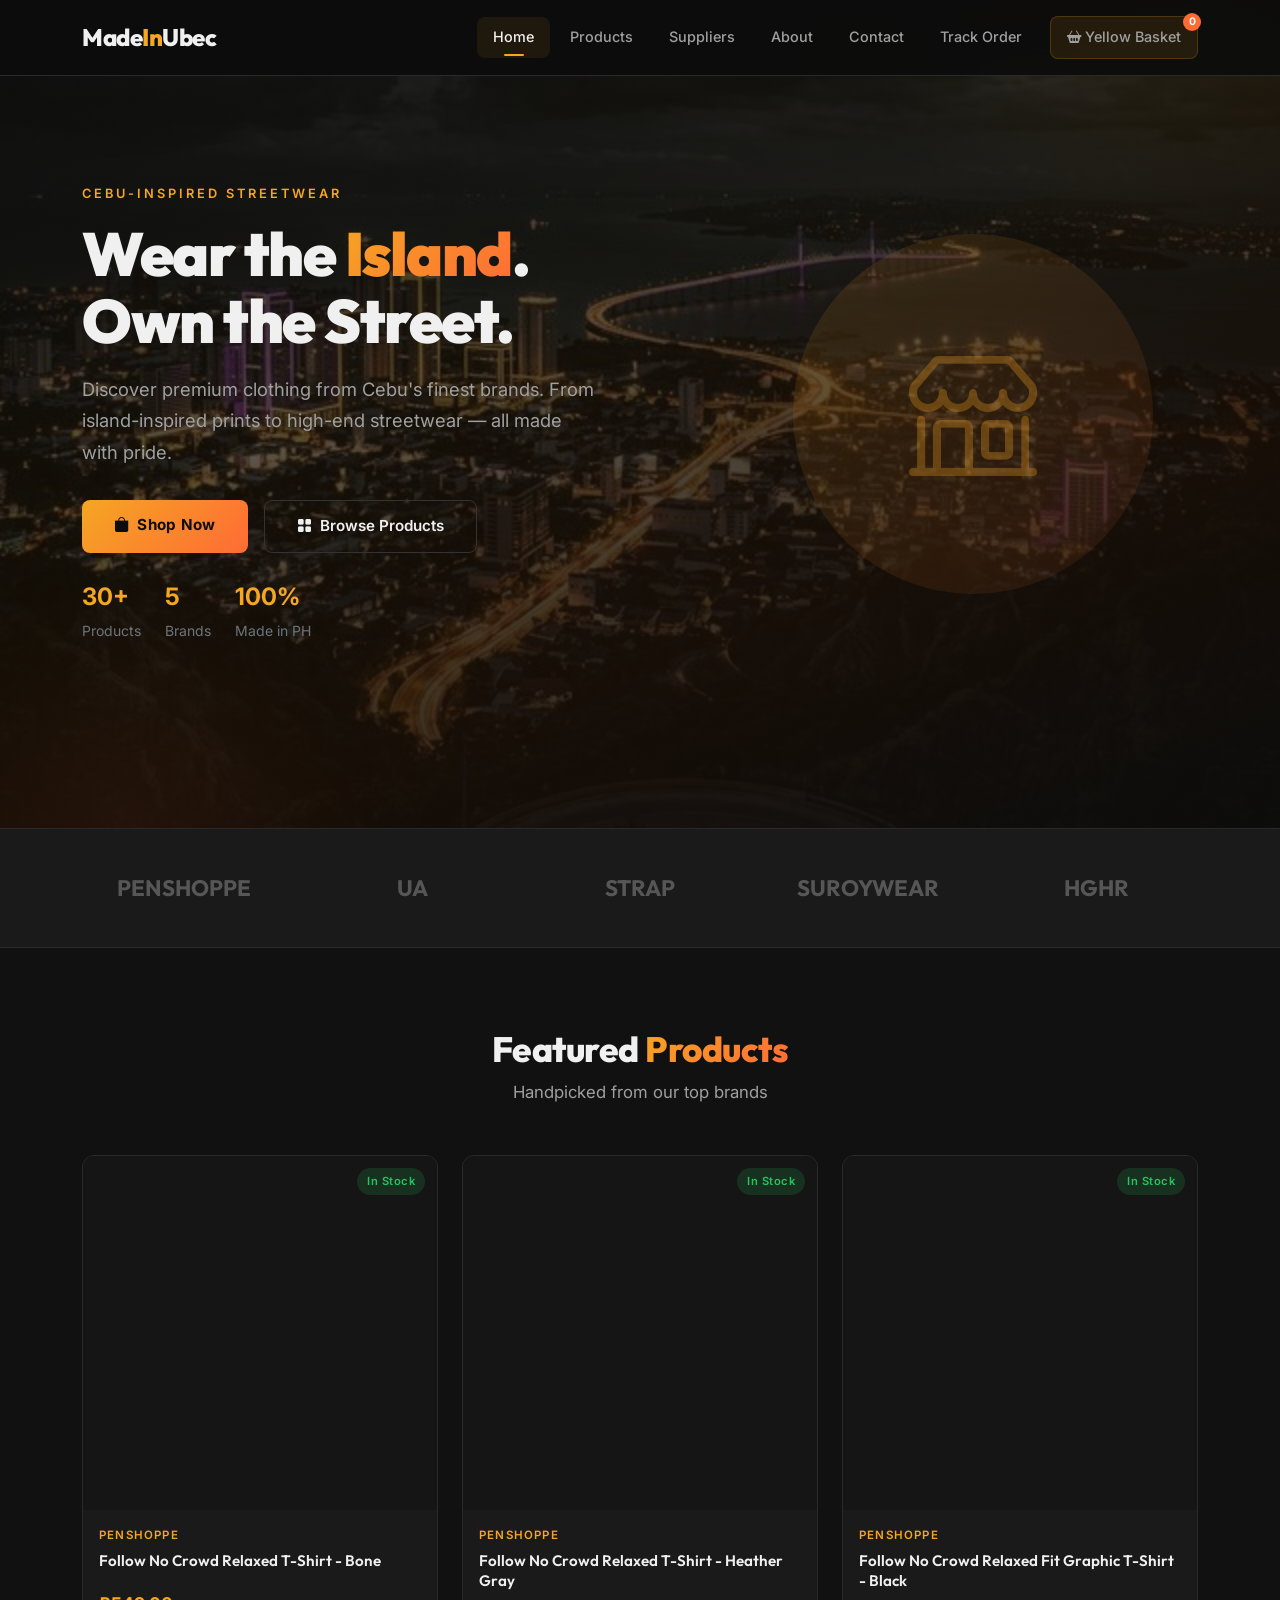
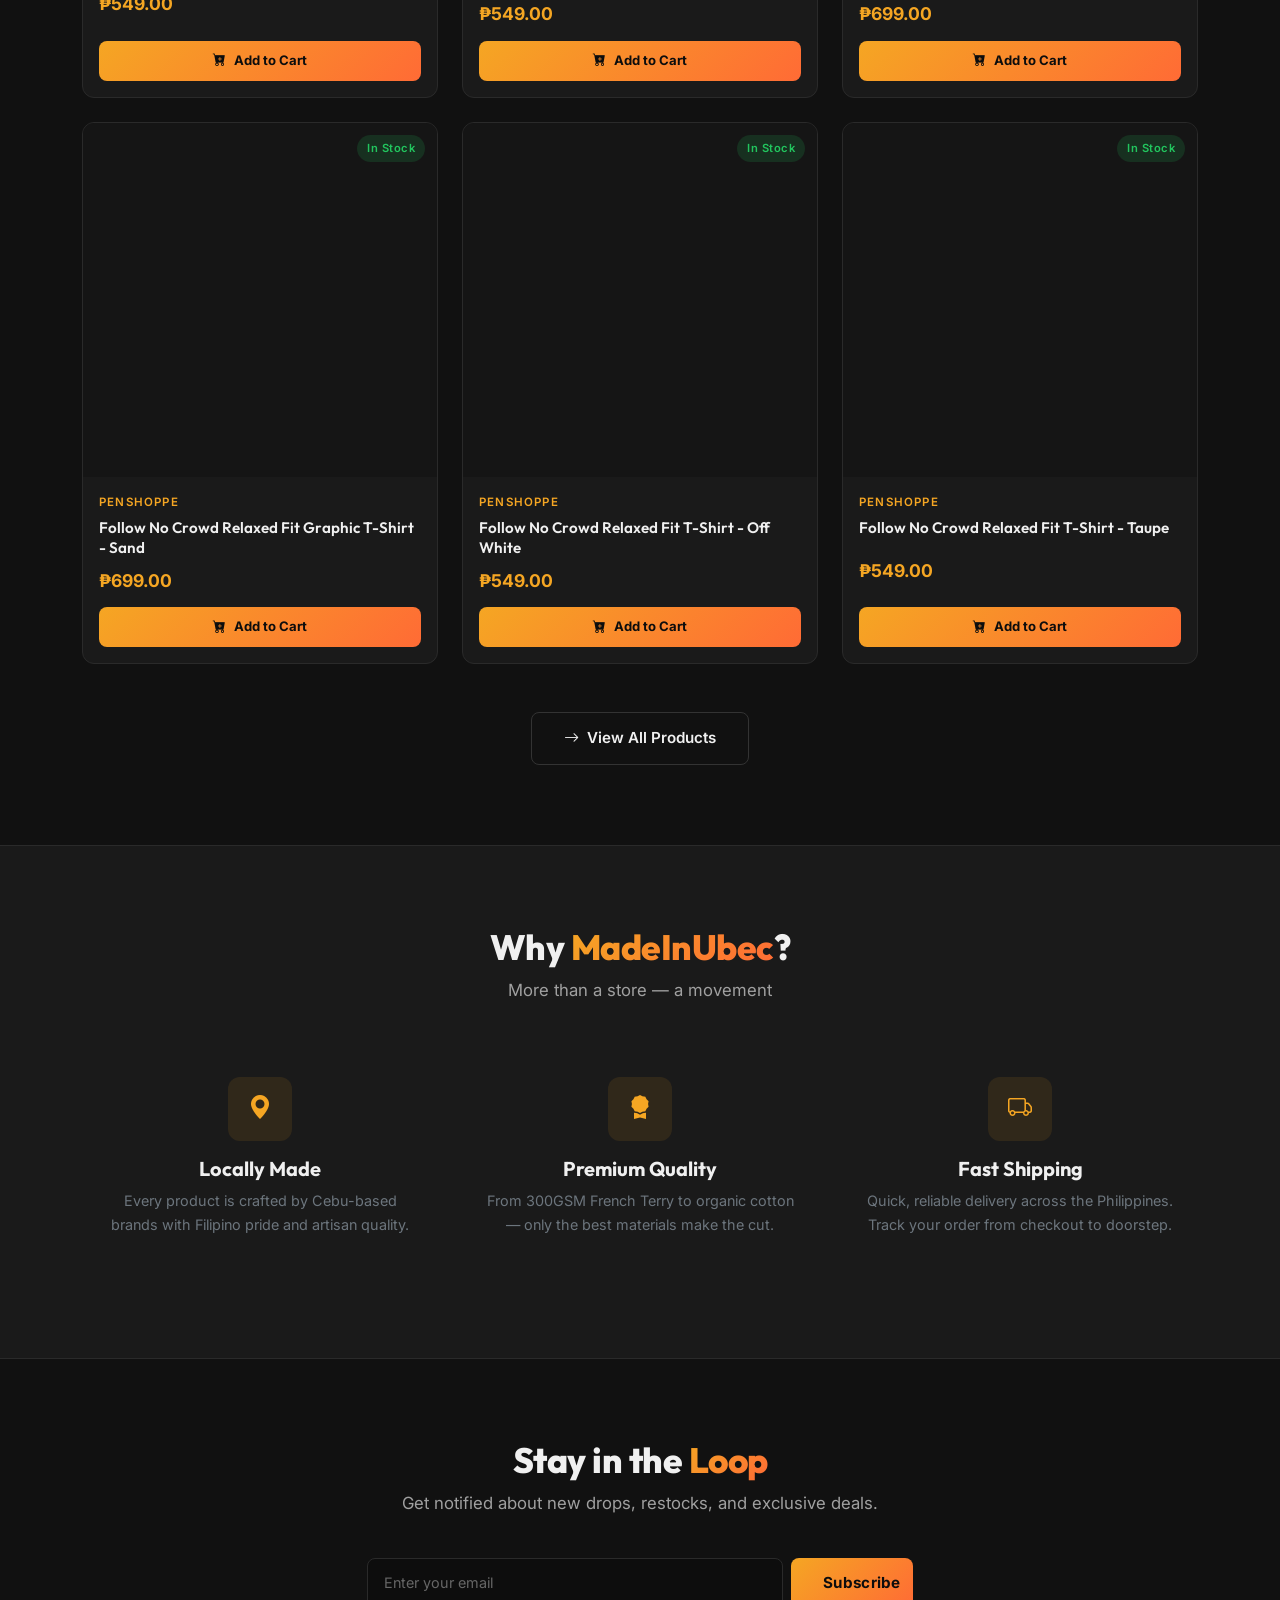
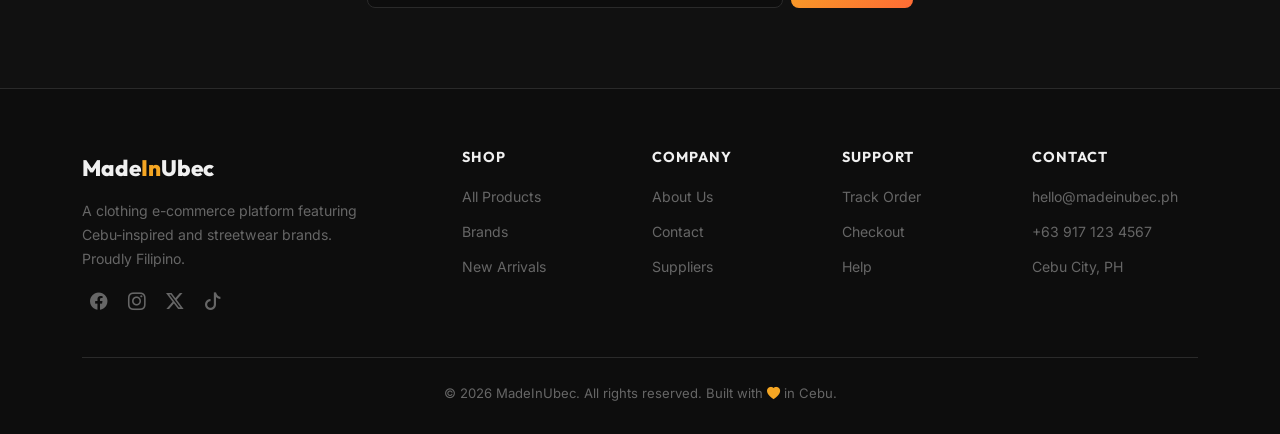
==== commit 0599aa6c: "changes" ====
--- a/views/index.html
+++ b/views/index.html
@@ -1,10 +1,10 @@
-<!DOCTYPE html>
+﻿<!DOCTYPE html>
 <html lang="en">
 <head>
   <meta charset="UTF-8">
   <meta name="viewport" content="width=device-width, initial-scale=1.0">
-  <title>MadeInCebu — Cebu-Inspired Streetwear</title>
-  <meta name="description" content="MadeInCebu is an online clothing store featuring Cebu-inspired and streetwear brands like Penshoppe, UA, Strap, SuroyWear, and HGHR.">
+  <title>MadeInUbec — Cebu-Inspired Streetwear</title>
+  <meta name="description" content="MadeInUbec is an online clothing store featuring Cebu-inspired and streetwear brands like Penshoppe, UA, Strap, SuroyWear, and HGHR.">
   <link href="https://cdn.jsdelivr.net/npm/bootstrap@5.3.3/dist/css/bootstrap.min.css" rel="stylesheet">
   <link href="https://cdn.jsdelivr.net/npm/bootstrap-icons@1.11.3/font/bootstrap-icons.min.css" rel="stylesheet">
   <link href="../styles/styles.css" rel="stylesheet">
@@ -14,7 +14,7 @@
   <!-- NAVBAR -->
   <nav class="navbar navbar-expand-lg navbar-mcebu fixed-top" id="mainNav">
     <div class="container">
-      <a class="navbar-brand navbar-brand-mcebu" href="index.html">Made<span>In</span>Cebu</a>
+      <a class="navbar-brand navbar-brand-mcebu" href="index.html">Made<span>In</span>Ubec</a>
       <button class="navbar-toggler navbar-toggler-mcebu" type="button" data-bs-toggle="collapse" data-bs-target="#navMenu">
         <span class="navbar-toggler-icon"></span>
       </button>
@@ -117,11 +117,11 @@
     </div>
   </section>
 
-  <!-- WHY MADEINCÉBU -->
+  <!-- WHY MADEINCÃ‰BU -->
   <section class="section-padding" style="background:var(--bg-card);border-top:1px solid var(--border-color);border-bottom:1px solid var(--border-color);">
     <div class="container">
       <div class="text-center mb-5">
-        <h2 class="section-title">Why <span class="text-gradient">MadeInCebu</span>?</h2>
+        <h2 class="section-title">Why <span class="text-gradient">MadeInUbec</span>?</h2>
         <p class="section-subtitle">More than a store — a movement</p>
       </div>
       <div class="row g-4">
@@ -171,7 +171,7 @@
     <div class="container">
       <div class="row g-4">
         <div class="col-lg-4">
-          <div class="footer-brand">Made<span>In</span>Cebu</div>
+          <div class="footer-brand">Made<span>In</span>Ubec</div>
           <p class="footer-text">A clothing e-commerce platform featuring Cebu-inspired and streetwear brands. Proudly Filipino.</p>
           <div class="footer-social mt-3">
             <a href="#"><i class="bi bi-facebook"></i></a>
@@ -207,14 +207,14 @@
         <div class="col-6 col-lg-2">
           <h6 class="footer-heading">Contact</h6>
           <ul class="footer-links">
-            <li><a href="mailto:hello@madeincebu.ph">hello@madeincebu.ph</a></li>
+            <li><a href="mailto:hello@madeinubec.ph">hello@madeinubec.ph</a></li>
             <li><a href="tel:+639171234567">+63 917 123 4567</a></li>
             <li><a href="#">Cebu City, PH</a></li>
           </ul>
         </div>
       </div>
       <div class="footer-bottom">
-        &copy; 2026 MadeInCebu. All rights reserved. Built with <i class="bi bi-heart-fill" style="color:var(--primary)"></i> in Cebu.
+        &copy; 2026 MadeInUbec. All rights reserved. Built with <i class="bi bi-heart-fill" style="color:var(--primary)"></i> in Cebu.
       </div>
     </div>
   </footer>
@@ -227,3 +227,5 @@
   <script src="../js/app.js"></script>
 </body>
 </html>
+
+
--- a/styles/styles.css
+++ b/styles/styles.css
@@ -1,5 +1,5 @@
-/* ============================================
-   MadeInCebu — Design System
+﻿/* ============================================
+   MadeInUbec — Design System
    ============================================ */
 
 @import url('https://fonts.googleapis.com/css2?family=Inter:wght@300;400;500;600;700;800;900&family=Outfit:wght@400;500;600;700;800&display=swap');
@@ -1036,3 +1036,5 @@
   .page-header { padding: 80px 0 40px; }
   .page-header h1 { font-size: 1.8rem; }
 }
+
+
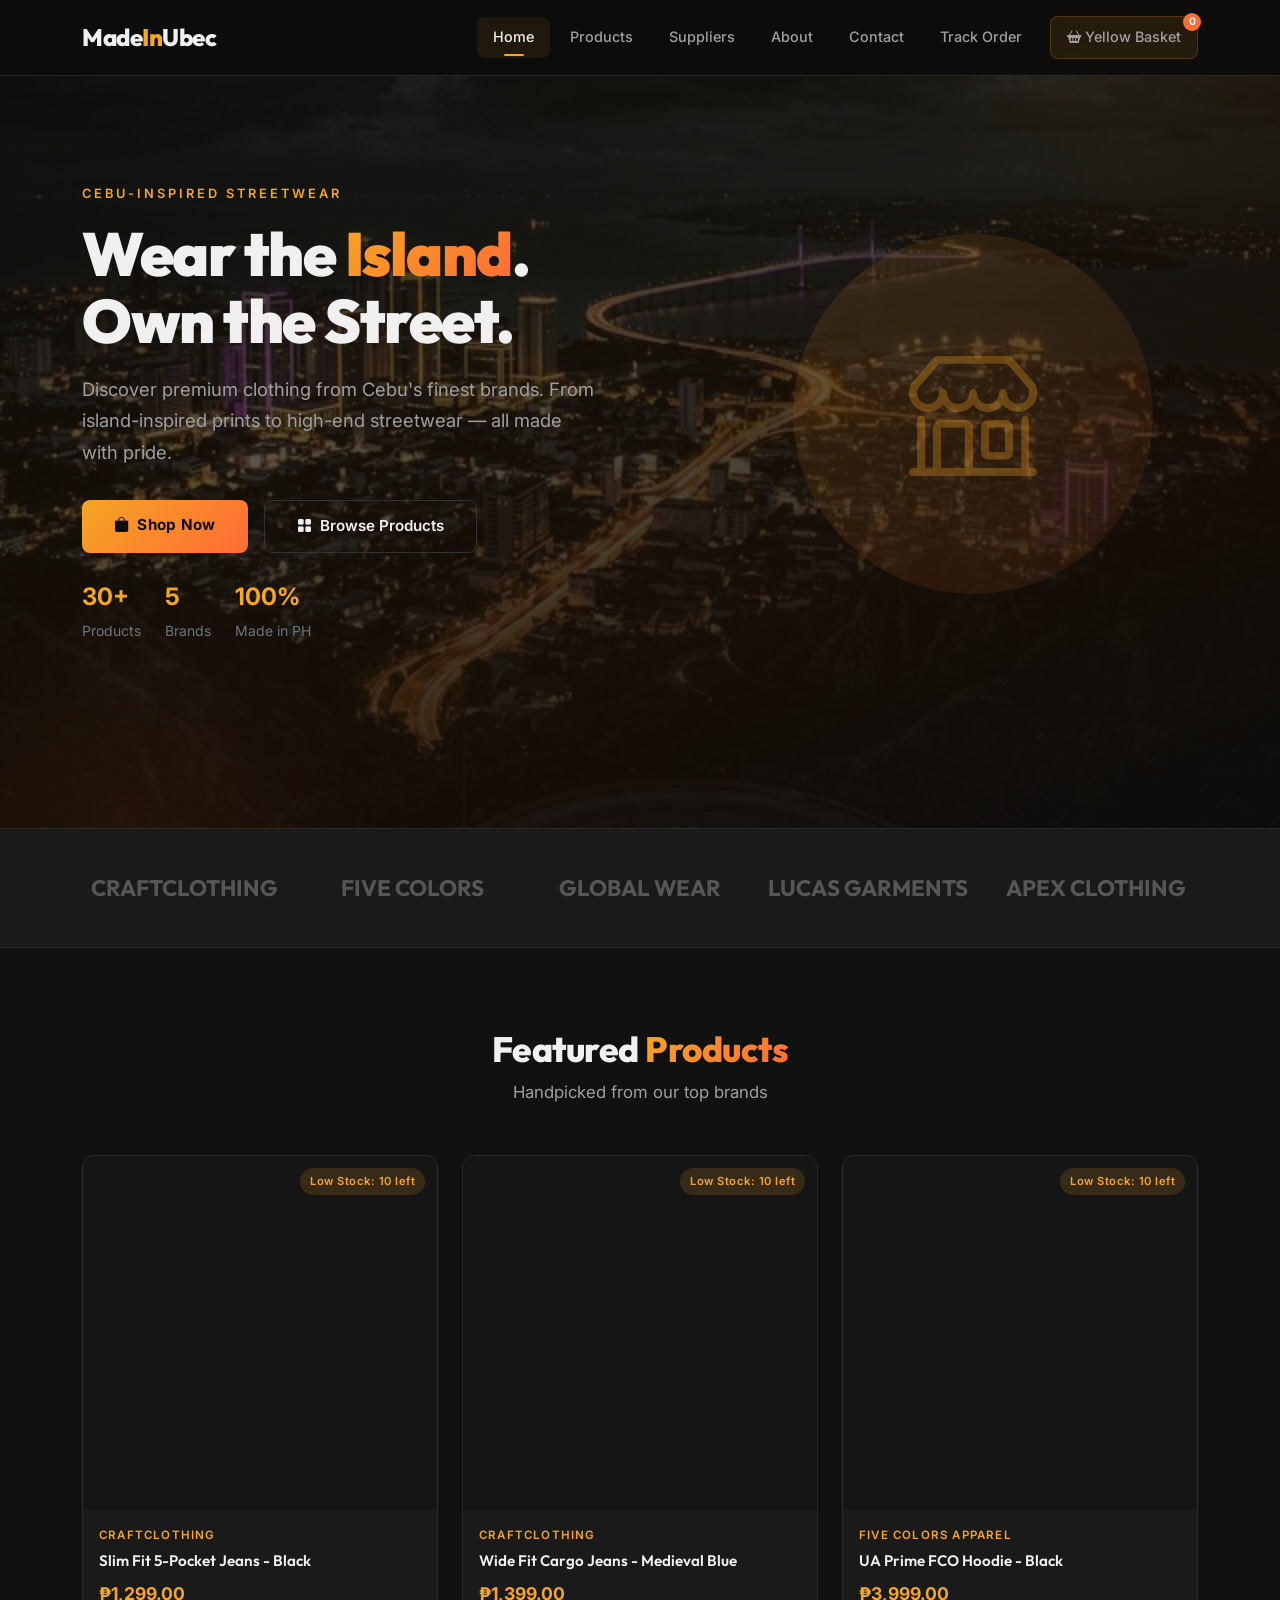
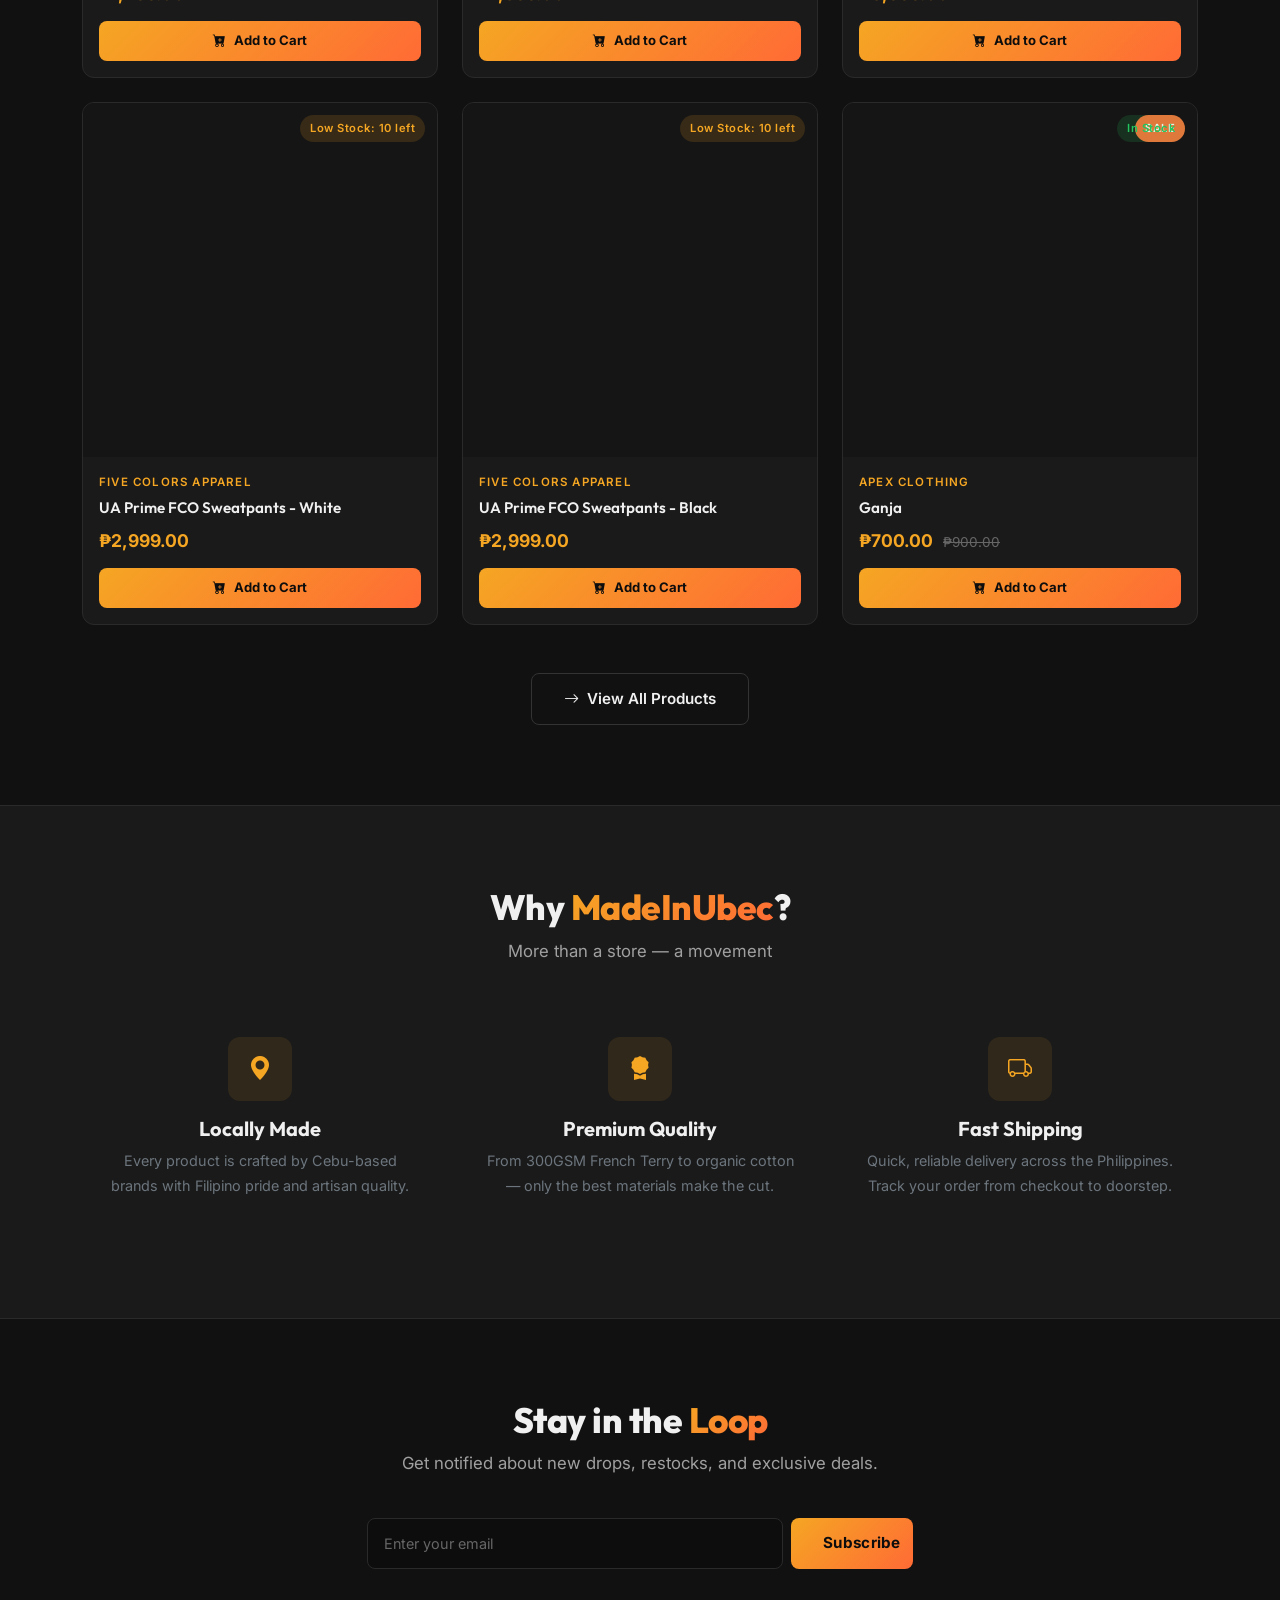
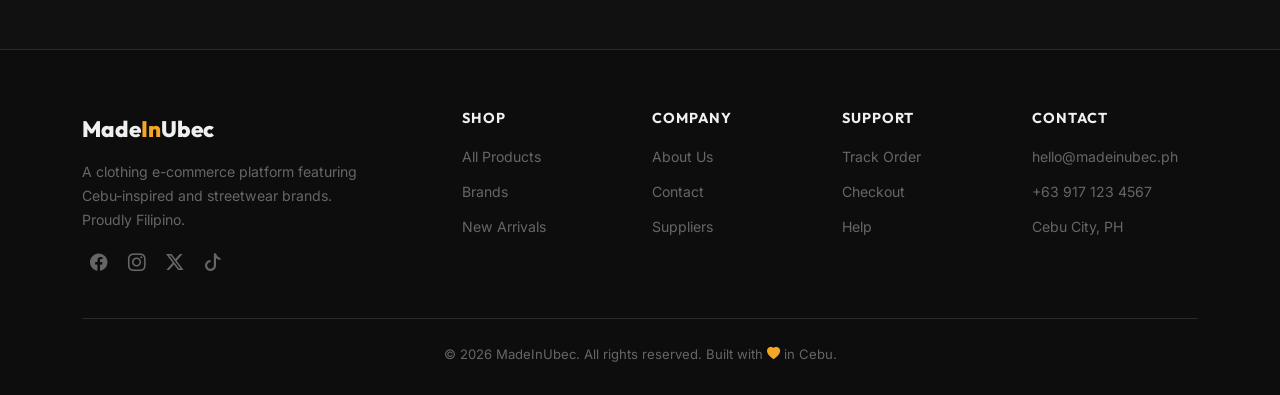
==== commit 18669958: "ggg" ====
--- a/views/index.html
+++ b/views/index.html
@@ -1,10 +1,10 @@
-﻿<!DOCTYPE html>
+<!DOCTYPE html>
 <html lang="en">
 <head>
   <meta charset="UTF-8">
   <meta name="viewport" content="width=device-width, initial-scale=1.0">
   <title>MadeInUbec — Cebu-Inspired Streetwear</title>
-  <meta name="description" content="MadeInUbec is an online clothing store featuring Cebu-inspired and streetwear brands like Penshoppe, UA, Strap, SuroyWear, and HGHR.">
+  <meta name="description" content="MadeInUbec is an online clothing store featuring Cebu-inspired and streetwear brands like Craftclothing, Five Colors Apparel, Global Wear Manufacturing, Lucas Garments, and Apex Clothing.">
   <link href="https://cdn.jsdelivr.net/npm/bootstrap@5.3.3/dist/css/bootstrap.min.css" rel="stylesheet">
   <link href="https://cdn.jsdelivr.net/npm/bootstrap-icons@1.11.3/font/bootstrap-icons.min.css" rel="stylesheet">
   <link href="../styles/styles.css" rel="stylesheet">
@@ -92,11 +92,11 @@
   <section class="brand-strip">
     <div class="container">
       <div class="row align-items-center text-center g-4">
-        <div class="col"><div class="brand-logo">PENSHOPPE</div></div>
-        <div class="col"><div class="brand-logo">UA</div></div>
-        <div class="col"><div class="brand-logo">STRAP</div></div>
-        <div class="col"><div class="brand-logo">SUROYWEAR</div></div>
-        <div class="col"><div class="brand-logo">HGHR</div></div>
+        <div class="col"><div class="brand-logo">CRAFTCLOTHING</div></div>
+        <div class="col"><div class="brand-logo">FIVE COLORS</div></div>
+        <div class="col"><div class="brand-logo">GLOBAL WEAR</div></div>
+        <div class="col"><div class="brand-logo">LUCAS GARMENTS</div></div>
+        <div class="col"><div class="brand-logo">APEX CLOTHING</div></div>
       </div>
     </div>
   </section>
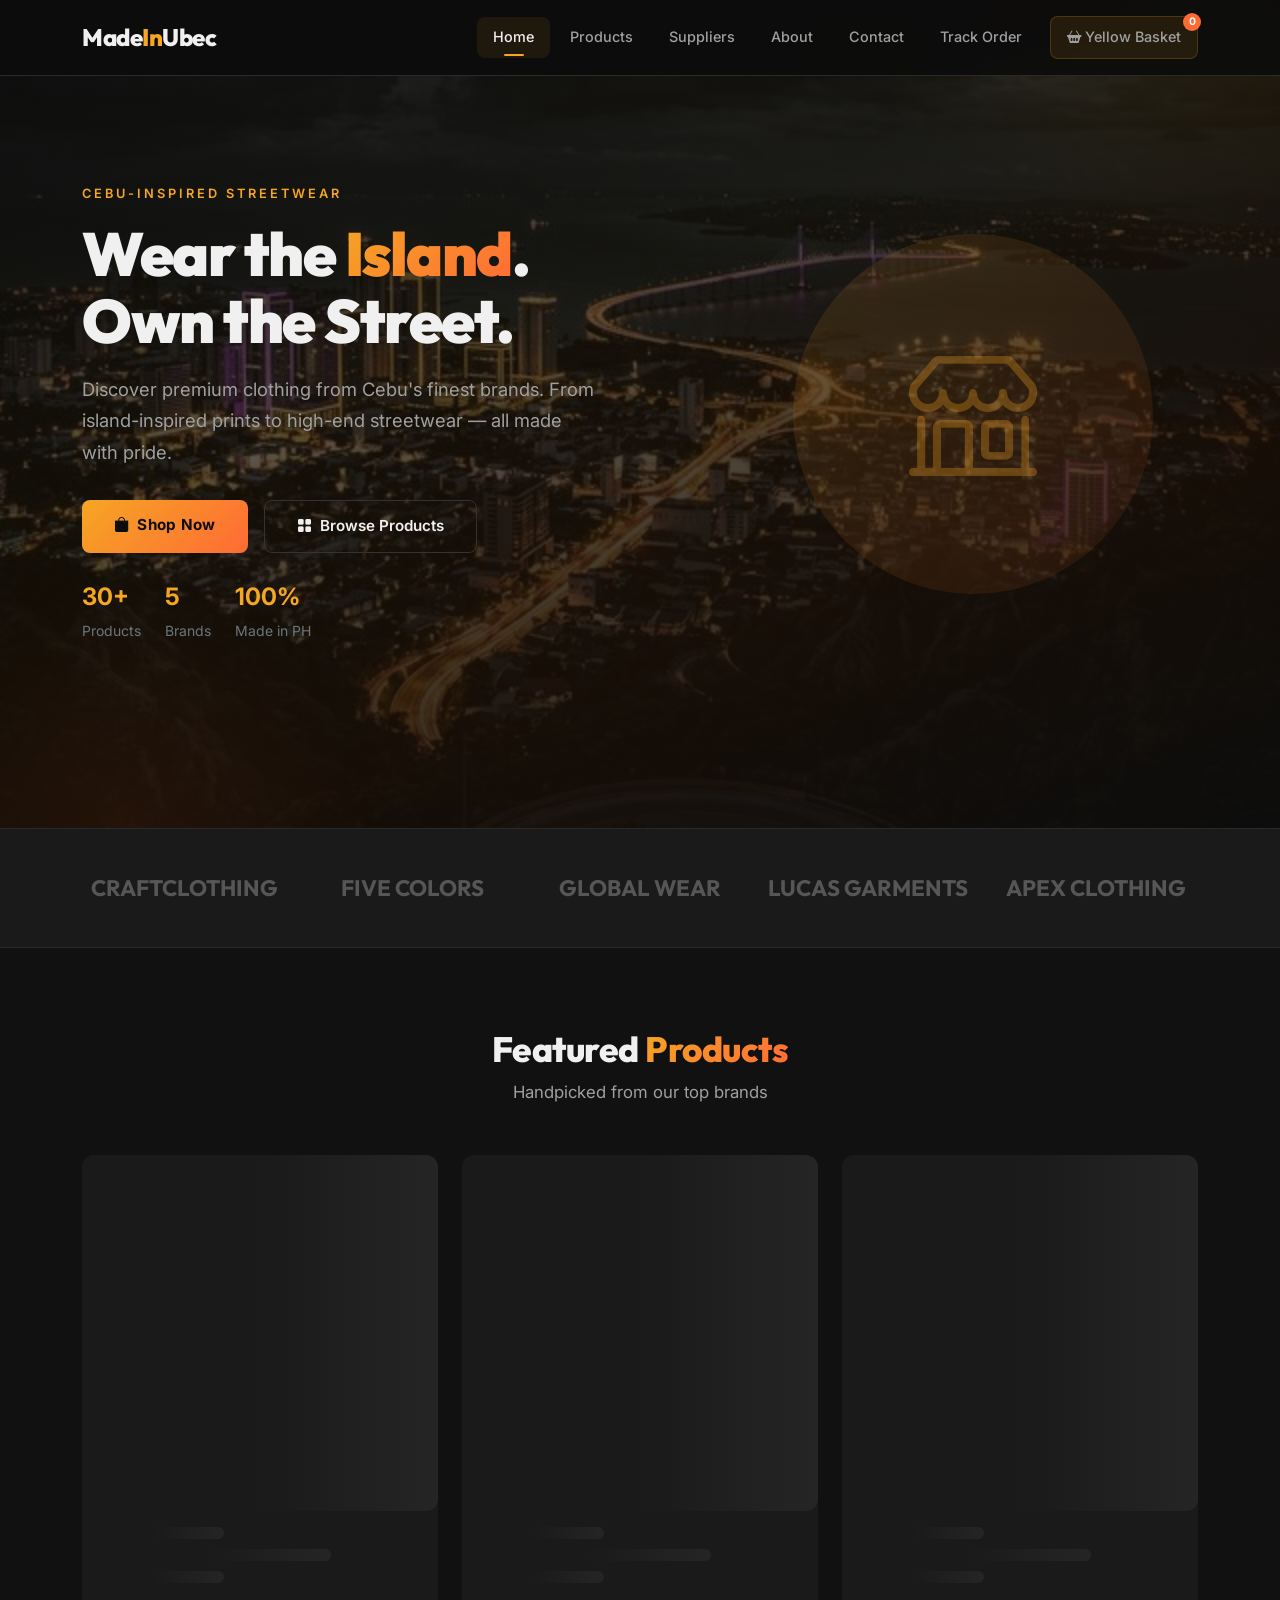
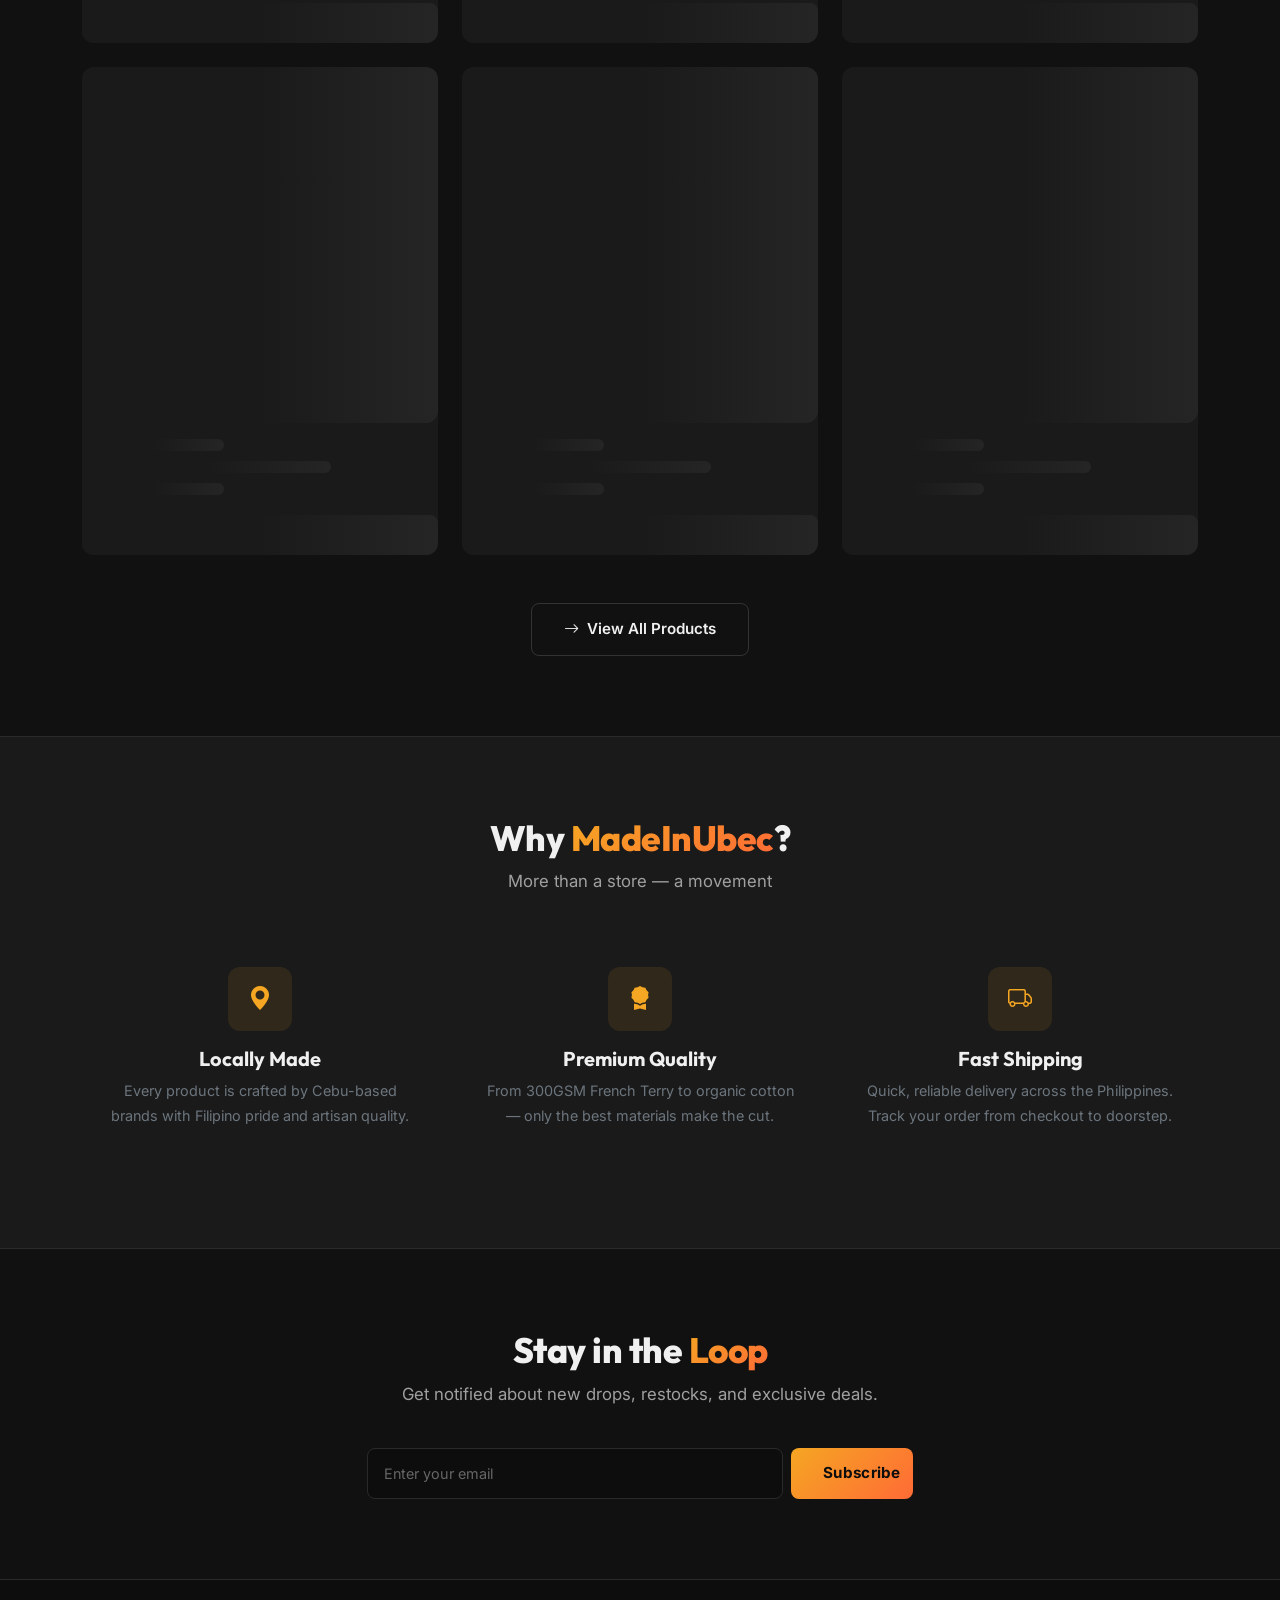
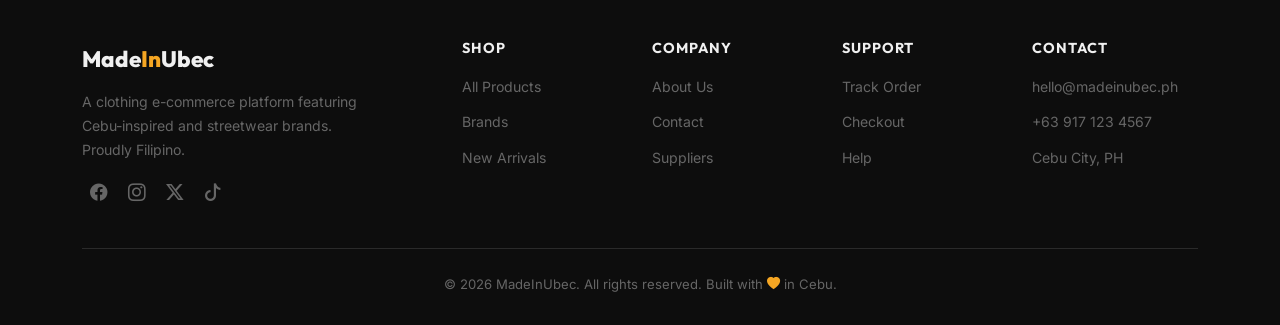
==== commit 50d62b3a: "feat: implement full e-commerce site structure with product filtering, cart management, and core vie" ====
--- a/views/index.html
+++ b/views/index.html
@@ -1,21 +1,26 @@
 <!DOCTYPE html>
 <html lang="en">
+
 <head>
   <meta charset="UTF-8">
   <meta name="viewport" content="width=device-width, initial-scale=1.0">
   <title>MadeInUbec — Cebu-Inspired Streetwear</title>
-  <meta name="description" content="MadeInUbec is an online clothing store featuring Cebu-inspired and streetwear brands like Craftclothing, Five Colors Apparel, Global Wear Manufacturing, Lucas Garments, and Apex Clothing.">
+  <meta name="description"
+    content="MadeInUbec is an online clothing store featuring Cebu-inspired and streetwear brands like Craftclothing, Five Colors Apparel, Global Wear Manufacturing, Lucas Garments, and Apex Clothing.">
   <link href="https://cdn.jsdelivr.net/npm/bootstrap@5.3.3/dist/css/bootstrap.min.css" rel="stylesheet">
   <link href="https://cdn.jsdelivr.net/npm/bootstrap-icons@1.11.3/font/bootstrap-icons.min.css" rel="stylesheet">
   <link href="../styles/styles.css" rel="stylesheet">
+  <link rel="icon" type="image/x-icon" href="../favicon.ico">
 </head>
+
 <body>
 
-  <!-- NAVBAR -->
+
   <nav class="navbar navbar-expand-lg navbar-mcebu fixed-top" id="mainNav">
     <div class="container">
       <a class="navbar-brand navbar-brand-mcebu" href="index.html">Made<span>In</span>Ubec</a>
-      <button class="navbar-toggler navbar-toggler-mcebu" type="button" data-bs-toggle="collapse" data-bs-target="#navMenu">
+      <button class="navbar-toggler navbar-toggler-mcebu" type="button" data-bs-toggle="collapse"
+        data-bs-target="#navMenu">
         <span class="navbar-toggler-icon"></span>
       </button>
       <div class="collapse navbar-collapse" id="navMenu">
@@ -37,7 +42,7 @@
     </div>
   </nav>
 
-  <!-- CART DRAWER -->
+
   <div class="cart-overlay" id="cartOverlay"></div>
   <div class="cart-drawer" id="cartDrawer">
     <div class="cart-drawer-header">
@@ -61,26 +66,33 @@
     </div>
   </div>
 
-  <!-- HERO -->
+
   <section class="hero-section">
     <div class="container position-relative" style="z-index:2">
       <div class="row align-items-center">
         <div class="col-lg-7">
-          <p class="text-uppercase fw-semibold mb-3" style="color:var(--primary);letter-spacing:3px;font-size:0.8rem;">Cebu-Inspired Streetwear</p>
+          <p class="text-uppercase fw-semibold mb-3" style="color:var(--primary);letter-spacing:3px;font-size:0.8rem;">
+            Cebu-Inspired Streetwear</p>
           <h1 class="hero-title fade-in-up">Wear the <span class="text-gradient">Island</span>.<br>Own the Street.</h1>
-          <p class="hero-subtitle fade-in-up stagger-1">Discover premium clothing from Cebu's finest brands. From island-inspired prints to high-end streetwear — all made with pride.</p>
+          <p class="hero-subtitle fade-in-up stagger-1">Discover premium clothing from Cebu's finest brands. From
+            island-inspired prints to high-end streetwear — all made with pride.</p>
           <div class="d-flex gap-3 flex-wrap fade-in-up stagger-2">
             <a href="products.html" class="btn btn-primary-mcebu"><i class="bi bi-bag-fill me-2"></i>Shop Now</a>
-            <a href="products.html" class="btn btn-outline-mcebu"><i class="bi bi-grid-fill me-2"></i>Browse Products</a>
+            <a href="products.html" class="btn btn-outline-mcebu"><i class="bi bi-grid-fill me-2"></i>Browse
+              Products</a>
           </div>
           <div class="d-flex gap-4 mt-4 fade-in-up stagger-3">
-            <div><span class="fw-bold fs-4" style="color:var(--primary)">30+</span><br><small class="text-secondary">Products</small></div>
-            <div><span class="fw-bold fs-4" style="color:var(--primary)">5</span><br><small class="text-secondary">Brands</small></div>
-            <div><span class="fw-bold fs-4" style="color:var(--primary)">100%</span><br><small class="text-secondary">Made in PH</small></div>
+            <div><span class="fw-bold fs-4" style="color:var(--primary)">30+</span><br><small
+                class="text-secondary">Products</small></div>
+            <div><span class="fw-bold fs-4" style="color:var(--primary)">5</span><br><small
+                class="text-secondary">Brands</small></div>
+            <div><span class="fw-bold fs-4" style="color:var(--primary)">100%</span><br><small
+                class="text-secondary">Made in PH</small></div>
           </div>
         </div>
         <div class="col-lg-5 d-none d-lg-block text-center">
-          <div style="width:360px;height:360px;border-radius:50%;background:linear-gradient(135deg,rgba(245,166,35,0.12),rgba(255,107,53,0.08));display:flex;align-items:center;justify-content:center;margin:0 auto;">
+          <div
+            style="width:360px;height:360px;border-radius:50%;background:linear-gradient(135deg,rgba(245,166,35,0.12),rgba(255,107,53,0.08));display:flex;align-items:center;justify-content:center;margin:0 auto;">
             <i class="bi bi-shop" style="font-size:8rem;color:rgba(245,166,35,0.3)"></i>
           </div>
         </div>
@@ -88,20 +100,30 @@
     </div>
   </section>
 
-  <!-- BRAND STRIP -->
+
   <section class="brand-strip">
     <div class="container">
       <div class="row align-items-center text-center g-4">
-        <div class="col"><div class="brand-logo">CRAFTCLOTHING</div></div>
-        <div class="col"><div class="brand-logo">FIVE COLORS</div></div>
-        <div class="col"><div class="brand-logo">GLOBAL WEAR</div></div>
-        <div class="col"><div class="brand-logo">LUCAS GARMENTS</div></div>
-        <div class="col"><div class="brand-logo">APEX CLOTHING</div></div>
-      </div>
-    </div>
-  </section>
-
-  <!-- FEATURED PRODUCTS -->
+        <div class="col">
+          <div class="brand-logo">CRAFTCLOTHING</div>
+        </div>
+        <div class="col">
+          <div class="brand-logo">FIVE COLORS</div>
+        </div>
+        <div class="col">
+          <div class="brand-logo">GLOBAL WEAR</div>
+        </div>
+        <div class="col">
+          <div class="brand-logo">LUCAS GARMENTS</div>
+        </div>
+        <div class="col">
+          <div class="brand-logo">APEX CLOTHING</div>
+        </div>
+      </div>
+    </div>
+  </section>
+
+
   <section class="section-padding">
     <div class="container">
       <div class="text-center mb-5">
@@ -109,16 +131,18 @@
         <p class="section-subtitle">Handpicked from our top brands</p>
       </div>
       <div class="row g-4" id="featuredProducts">
-        <!-- Loaded by JS -->
+
       </div>
       <div class="text-center mt-5">
-        <a href="products.html" class="btn btn-outline-mcebu"><i class="bi bi-arrow-right me-2"></i>View All Products</a>
-      </div>
-    </div>
-  </section>
-
-  <!-- WHY MADEINCÃ‰BU -->
-  <section class="section-padding" style="background:var(--bg-card);border-top:1px solid var(--border-color);border-bottom:1px solid var(--border-color);">
+        <a href="products.html" class="btn btn-outline-mcebu"><i class="bi bi-arrow-right me-2"></i>View All
+          Products</a>
+      </div>
+    </div>
+  </section>
+
+
+  <section class="section-padding"
+    style="background:var(--bg-card);border-top:1px solid var(--border-color);border-bottom:1px solid var(--border-color);">
     <div class="container">
       <div class="text-center mb-5">
         <h2 class="section-title">Why <span class="text-gradient">MadeInUbec</span>?</h2>
@@ -127,30 +151,39 @@
       <div class="row g-4">
         <div class="col-md-4">
           <div class="text-center p-4">
-            <div style="width:64px;height:64px;border-radius:var(--radius-md);background:rgba(245,166,35,0.1);display:flex;align-items:center;justify-content:center;margin:0 auto 16px;font-size:1.5rem;color:var(--primary)"><i class="bi bi-geo-alt-fill"></i></div>
+            <div
+              style="width:64px;height:64px;border-radius:var(--radius-md);background:rgba(245,166,35,0.1);display:flex;align-items:center;justify-content:center;margin:0 auto 16px;font-size:1.5rem;color:var(--primary)">
+              <i class="bi bi-geo-alt-fill"></i></div>
             <h5 class="fw-bold mb-2">Locally Made</h5>
-            <p class="text-secondary" style="font-size:0.9rem">Every product is crafted by Cebu-based brands with Filipino pride and artisan quality.</p>
+            <p class="text-secondary" style="font-size:0.9rem">Every product is crafted by Cebu-based brands with
+              Filipino pride and artisan quality.</p>
           </div>
         </div>
         <div class="col-md-4">
           <div class="text-center p-4">
-            <div style="width:64px;height:64px;border-radius:var(--radius-md);background:rgba(245,166,35,0.1);display:flex;align-items:center;justify-content:center;margin:0 auto 16px;font-size:1.5rem;color:var(--primary)"><i class="bi bi-award-fill"></i></div>
+            <div
+              style="width:64px;height:64px;border-radius:var(--radius-md);background:rgba(245,166,35,0.1);display:flex;align-items:center;justify-content:center;margin:0 auto 16px;font-size:1.5rem;color:var(--primary)">
+              <i class="bi bi-award-fill"></i></div>
             <h5 class="fw-bold mb-2">Premium Quality</h5>
-            <p class="text-secondary" style="font-size:0.9rem">From 300GSM French Terry to organic cotton — only the best materials make the cut.</p>
+            <p class="text-secondary" style="font-size:0.9rem">From 300GSM French Terry to organic cotton — only the
+              best materials make the cut.</p>
           </div>
         </div>
         <div class="col-md-4">
           <div class="text-center p-4">
-            <div style="width:64px;height:64px;border-radius:var(--radius-md);background:rgba(245,166,35,0.1);display:flex;align-items:center;justify-content:center;margin:0 auto 16px;font-size:1.5rem;color:var(--primary)"><i class="bi bi-truck"></i></div>
+            <div
+              style="width:64px;height:64px;border-radius:var(--radius-md);background:rgba(245,166,35,0.1);display:flex;align-items:center;justify-content:center;margin:0 auto 16px;font-size:1.5rem;color:var(--primary)">
+              <i class="bi bi-truck"></i></div>
             <h5 class="fw-bold mb-2">Fast Shipping</h5>
-            <p class="text-secondary" style="font-size:0.9rem">Quick, reliable delivery across the Philippines. Track your order from checkout to doorstep.</p>
-          </div>
-        </div>
-      </div>
-    </div>
-  </section>
-
-  <!-- NEWSLETTER -->
+            <p class="text-secondary" style="font-size:0.9rem">Quick, reliable delivery across the Philippines. Track
+              your order from checkout to doorstep.</p>
+          </div>
+        </div>
+      </div>
+    </div>
+  </section>
+
+
   <section class="section-padding">
     <div class="container">
       <div class="row justify-content-center">
@@ -158,7 +191,8 @@
           <h2 class="section-title">Stay in the <span class="text-gradient">Loop</span></h2>
           <p class="section-subtitle">Get notified about new drops, restocks, and exclusive deals.</p>
           <form class="d-flex gap-2" onsubmit="event.preventDefault();showToast('Thanks for subscribing!');">
-            <input type="email" class="form-control form-control-dark flex-grow-1" placeholder="Enter your email" required>
+            <input type="email" class="form-control form-control-dark flex-grow-1" placeholder="Enter your email"
+              required>
             <button type="submit" class="btn btn-primary-mcebu" style="white-space:nowrap">Subscribe</button>
           </form>
         </div>
@@ -166,13 +200,14 @@
     </div>
   </section>
 
-  <!-- FOOTER -->
+
   <footer class="footer-mcebu">
     <div class="container">
       <div class="row g-4">
         <div class="col-lg-4">
           <div class="footer-brand">Made<span>In</span>Ubec</div>
-          <p class="footer-text">A clothing e-commerce platform featuring Cebu-inspired and streetwear brands. Proudly Filipino.</p>
+          <p class="footer-text">A clothing e-commerce platform featuring Cebu-inspired and streetwear brands. Proudly
+            Filipino.</p>
           <div class="footer-social mt-3">
             <a href="#"><i class="bi bi-facebook"></i></a>
             <a href="#"><i class="bi bi-instagram"></i></a>
@@ -214,18 +249,19 @@
         </div>
       </div>
       <div class="footer-bottom">
-        &copy; 2026 MadeInUbec. All rights reserved. Built with <i class="bi bi-heart-fill" style="color:var(--primary)"></i> in Cebu.
+        &copy; 2026 MadeInUbec. All rights reserved. Built with <i class="bi bi-heart-fill"
+          style="color:var(--primary)"></i> in Cebu.
       </div>
     </div>
   </footer>
 
-  <!-- TOAST -->
+
   <div class="toast-mcebu" id="toastNotif"><i class="bi bi-check-circle-fill"></i> <span id="toastMsg"></span></div>
 
   <script src="https://cdn.jsdelivr.net/npm/bootstrap@5.3.3/dist/js/bootstrap.bundle.min.js"></script>
   <script src="../js/cart.js"></script>
+  <script src="../data/products.js"></script>
   <script src="../js/app.js"></script>
 </body>
-</html>
-
-
+
+</html>
--- a/styles/styles.css
+++ b/styles/styles.css
@@ -1,10 +1,8 @@
-﻿/* ============================================
-   MadeInUbec — Design System
-   ============================================ */
+
 
 @import url('https://fonts.googleapis.com/css2?family=Inter:wght@300;400;500;600;700;800;900&family=Outfit:wght@400;500;600;700;800&display=swap');
 
-/* ---------- CSS Variables ---------- */
+
 :root {
   --primary: #f5a623;
   --primary-dark: #d4891a;
@@ -37,7 +35,7 @@
   --font-heading: 'Outfit', sans-serif;
 }
 
-/* ---------- Reset & Base ---------- */
+
 *, *::before, *::after { box-sizing: border-box; margin: 0; padding: 0; }
 
 html { scroll-behavior: smooth; }
@@ -63,7 +61,7 @@
   color: var(--text-primary);
 }
 
-/* ---------- Utility Classes ---------- */
+
 .section-padding { padding: 80px 0; }
 .section-title {
   font-size: 2.2rem;
@@ -93,15 +91,13 @@
 .badge-low-stock { background: rgba(245,166,35,0.15); color: var(--warning); }
 .badge-out-stock { background: rgba(239,68,68,0.15); color: var(--danger); }
 
-/* ---------- Scrollbar ---------- */
+
 ::-webkit-scrollbar { width: 8px; }
 ::-webkit-scrollbar-track { background: var(--bg-dark); }
 ::-webkit-scrollbar-thumb { background: #333; border-radius: 4px; }
 ::-webkit-scrollbar-thumb:hover { background: #555; }
 
-/* ============================================
-   NAVBAR
-   ============================================ */
+
 .navbar-mcebu {
   background: rgba(13,13,13,0.92);
   backdrop-filter: blur(20px);
@@ -149,7 +145,7 @@
   border-radius: 2px;
 }
 
-/* Cart Badge */
+
 .cart-btn {
   position: relative;
   background: rgba(245,166,35,0.1);
@@ -177,7 +173,7 @@
   font-weight: 700;
 }
 
-/* Mobile toggle */
+
 .navbar-toggler-mcebu {
   border: 1px solid var(--border-light);
   padding: 6px 10px;
@@ -187,9 +183,7 @@
   background-image: url("data:image/svg+xml,%3Csvg xmlns='http://www.w3.org/2000/svg' width='24' height='24' viewBox='0 0 24 24' fill='none' stroke='%23f0f0f0' stroke-width='2'%3E%3Cline x1='3' y1='6' x2='21' y2='6'/%3E%3Cline x1='3' y1='12' x2='21' y2='12'/%3E%3Cline x1='3' y1='18' x2='21' y2='18'/%3E%3C/svg%3E");
 }
 
-/* ============================================
-   HERO
-   ============================================ */
+
 .hero-section {
   min-height: 92vh;
   display: flex;
@@ -243,7 +237,7 @@
   margin-bottom: 2rem;
 }
 
-/* ---------- Buttons ---------- */
+
 .btn-primary-mcebu {
   background: linear-gradient(135deg, var(--primary), var(--accent));
   border: none;
@@ -308,9 +302,7 @@
   color: #0d0d0d;
 }
 
-/* ============================================
-   PRODUCTS
-   ============================================ */
+
 .product-card {
   background: var(--bg-card);
   border: 1px solid var(--border-color);
@@ -364,6 +356,7 @@
   line-height: 1.3;
   display: -webkit-box;
   -webkit-line-clamp: 2;
+  line-clamp: 2;
   -webkit-box-orient: vertical;
   overflow: hidden;
 }
@@ -382,9 +375,7 @@
   margin-left: 6px;
 }
 
-/* ============================================
-   BRAND STRIP
-   ============================================ */
+
 .brand-strip {
   background: var(--bg-card);
   border-top: 1px solid var(--border-color);
@@ -402,9 +393,7 @@
 }
 .brand-logo:hover { opacity: 1; color: var(--primary); }
 
-/* ============================================
-   FILTERS SIDEBAR
-   ============================================ */
+
 .filter-sidebar {
   background: var(--bg-card);
   border: 1px solid var(--border-color);
@@ -437,7 +426,7 @@
 }
 .form-check-label { color: var(--text-secondary); font-size: 0.88rem; }
 
-/* Search */
+
 .search-input {
   background: var(--bg-dark);
   border: 1px solid var(--border-color);
@@ -467,7 +456,7 @@
   font-size: 0.9rem;
 }
 
-/* Price range */
+
 .form-range::-webkit-slider-thumb { background: var(--primary); }
 .form-range::-moz-range-thumb { background: var(--primary); }
 .price-display {
@@ -476,9 +465,7 @@
   font-size: 0.9rem;
 }
 
-/* ============================================
-   PRODUCT DETAIL PAGE
-   ============================================ */
+
 .detail-img {
   width: 100%;
   border-radius: var(--radius-md);
@@ -537,9 +524,7 @@
   background: rgba(245,166,35,0.08);
 }
 
-/* ============================================
-   REVIEWS
-   ============================================ */
+
 .review-card {
   background: var(--bg-card);
   border: 1px solid var(--border-color);
@@ -558,9 +543,7 @@
 .review-stars { color: var(--primary); font-size: 0.85rem; }
 .review-text { color: var(--text-secondary); margin-top: 8px; font-size: 0.92rem; }
 
-/* ============================================
-   YELLOW BASKET (Cart Drawer)
-   ============================================ */
+
 .cart-overlay {
   position: fixed;
   inset: 0;
@@ -713,9 +696,7 @@
 }
 .btn-checkout:disabled { opacity: 0.5; transform: none; cursor: not-allowed; }
 
-/* ============================================
-   CHECKOUT PAGE
-   ============================================ */
+
 .checkout-section { background: var(--bg-body); }
 .checkout-card {
   background: var(--bg-card);
@@ -755,9 +736,7 @@
   margin-bottom: 6px;
 }
 
-/* ============================================
-   ORDER STATUS
-   ============================================ */
+
 .order-tracker {
   display: flex;
   justify-content: space-between;
@@ -784,7 +763,7 @@
   transition: width 1s ease;
   border-radius: 3px;
   width: 0%;
-  max-width: 80%; /* Total width of the track line */
+  max-width: 80%; 
 }
 .tracker-step {
   text-align: center;
@@ -824,9 +803,7 @@
 .tracker-step.active .tracker-label,
 .tracker-step.completed .tracker-label { color: var(--text-primary); }
 
-/* ============================================
-   SUPPLIERS / ABOUT / CONTACT
-   ============================================ */
+
 .supplier-card {
   background: var(--bg-card);
   border: 1px solid var(--border-color);
@@ -899,9 +876,7 @@
   margin-bottom: 12px;
 }
 
-/* ============================================
-   PAGE HEADER (inner pages)
-   ============================================ */
+
 .page-header {
   background: linear-gradient(160deg, #0d0d0d, #1a1207, #0d0d0d);
   padding: 100px 0 50px;
@@ -918,9 +893,7 @@
   margin: 10px auto 0;
 }
 
-/* ============================================
-   FOOTER
-   ============================================ */
+
 .footer-mcebu {
   background: var(--bg-dark);
   border-top: 1px solid var(--border-color);
@@ -973,9 +946,7 @@
 }
 .footer-social a:hover { color: var(--primary); transform: translateY(-2px); }
 
-/* ============================================
-   TOAST NOTIFICATION
-   ============================================ */
+
 .toast-mcebu {
   position: fixed;
   bottom: 24px;
@@ -996,9 +967,7 @@
 .toast-mcebu.show { transform: translateY(0); opacity: 1; }
 .toast-mcebu i { color: var(--primary); margin-right: 8px; }
 
-/* ============================================
-   ANIMATIONS
-   ============================================ */
+
 .fade-in-up {
   opacity: 0;
   transform: translateY(30px);
@@ -1012,9 +981,7 @@
 .stagger-3 { animation-delay: 0.3s; }
 .stagger-4 { animation-delay: 0.4s; }
 
-/* ============================================
-   RESPONSIVE
-   ============================================ */
+
 @media (max-width: 991px) {
   .hero-title { font-size: 2.6rem; }
   .section-title { font-size: 1.8rem; }
@@ -1038,3 +1005,40 @@
 }
 
 
+
+
+.skeleton {
+  background: #252525;
+  background: linear-gradient(90deg, #1a1a1a 25%, #252525 50%, #1a1a1a 75%);
+  background-size: 200% 100%;
+  animation: skeleton-shimmer 1.5s infinite linear;
+  border-radius: var(--radius-sm);
+}
+
+@keyframes skeleton-shimmer {
+  0% { background-position: 200% 0; }
+  100% { background-position: -200% 0; }
+}
+
+.skeleton-img {
+  width: 100%;
+  aspect-ratio: 1;
+  border-radius: var(--radius-md);
+  margin-bottom: 16px;
+}
+
+.skeleton-text {
+  height: 12px;
+  margin-bottom: 10px;
+  width: 100%;
+}
+
+.skeleton-text.short { width: 40%; }
+.skeleton-text.medium { width: 70%; }
+
+.skeleton-btn {
+  height: 40px;
+  width: 100%;
+  margin-top: 10px;
+}
+
